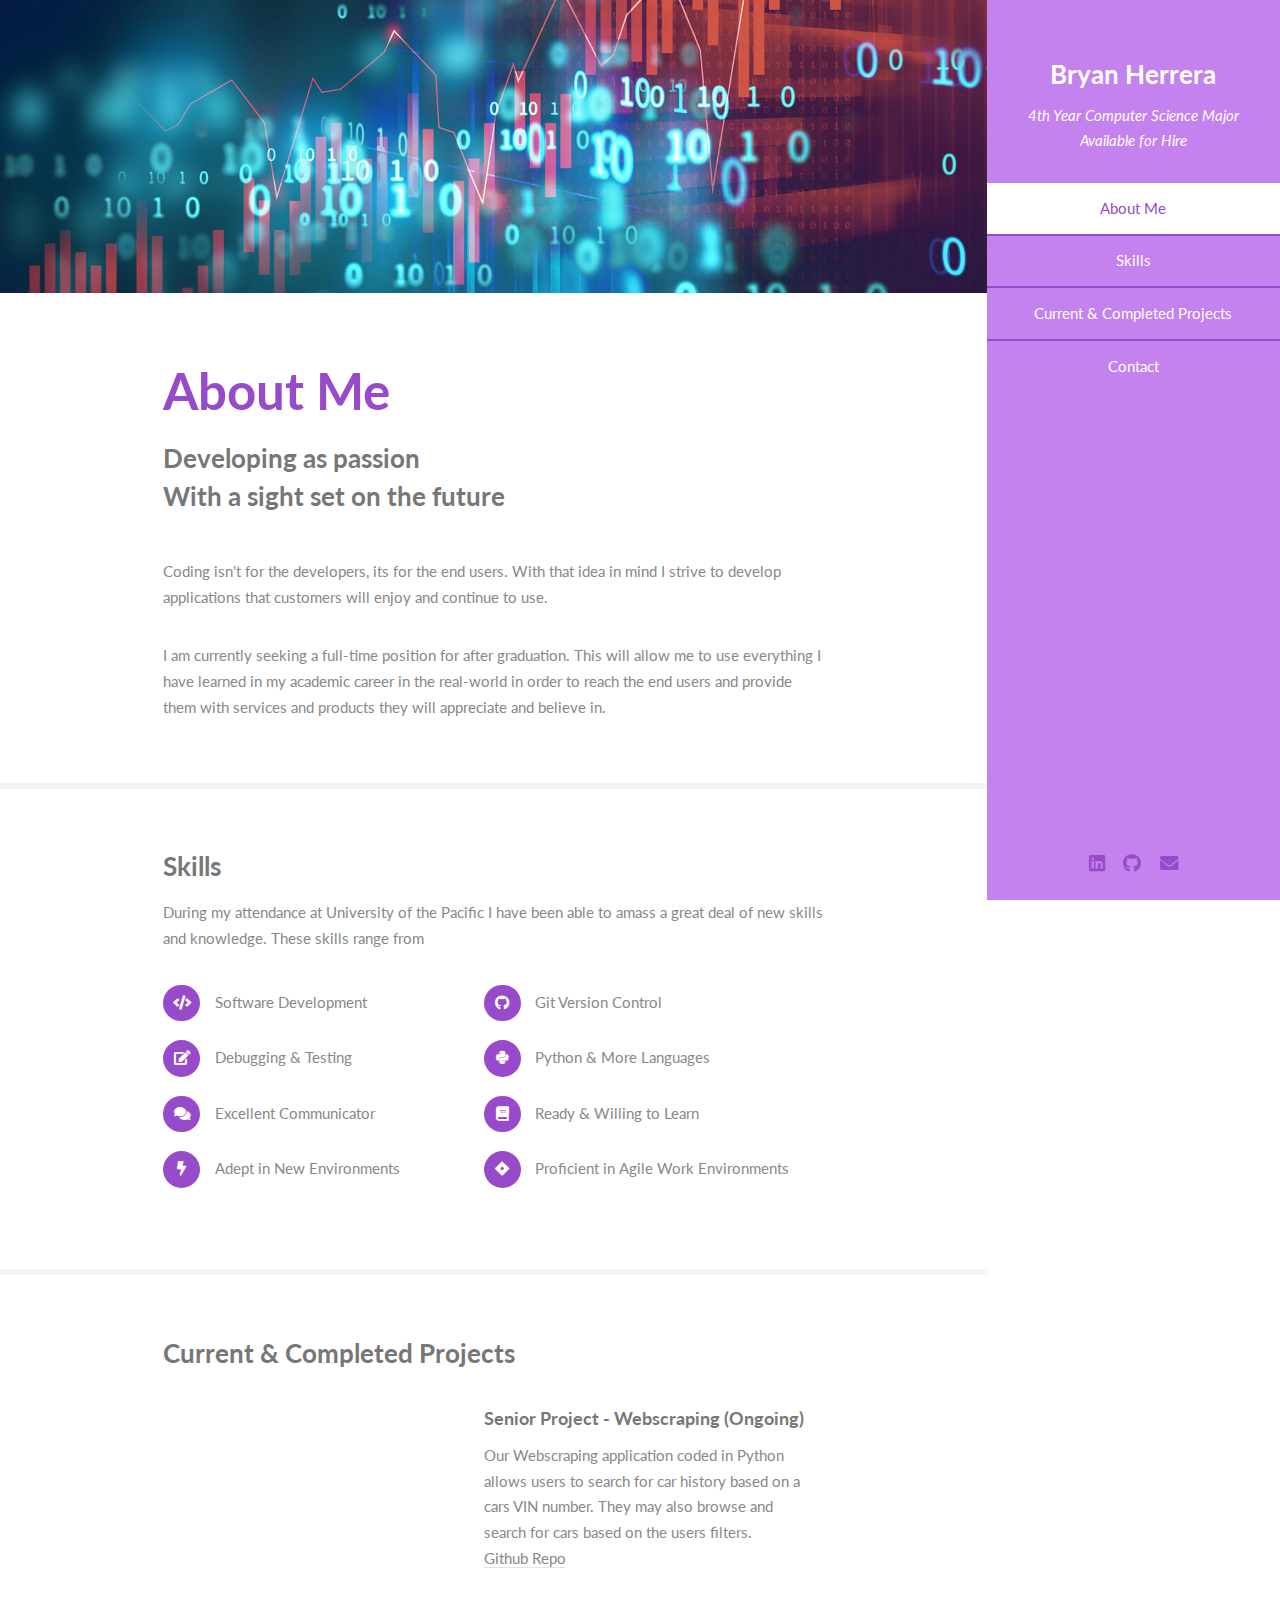
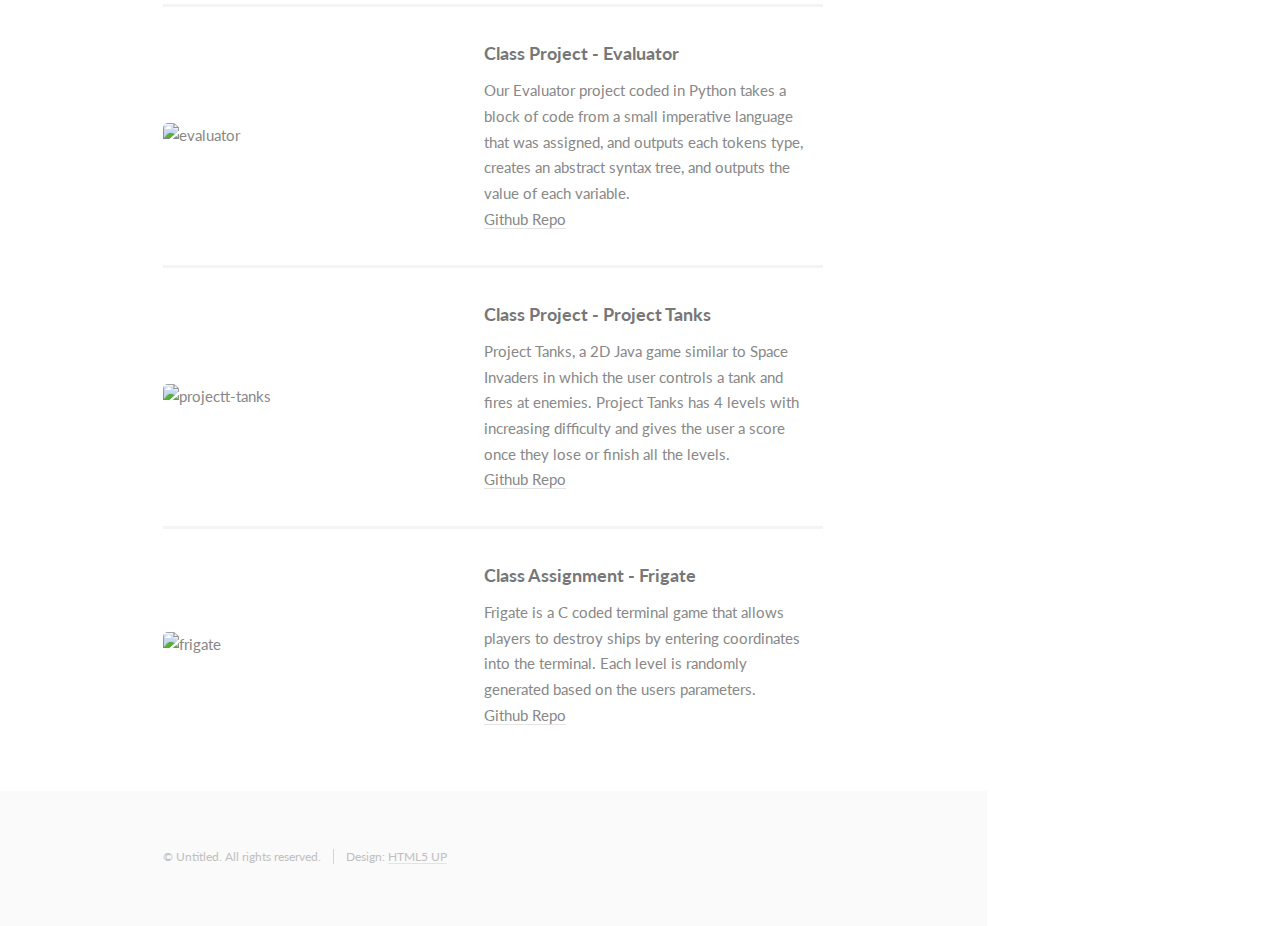
==== index.html @ 97db6fa5 "Linked contact button to gmail email" ====
<!DOCTYPE HTML>
<!--
	Read Only by HTML5 UP
	html5up.net | @ajlkn
	Free for personal and commercial use under the CCA 3.0 license (html5up.net/license)
-->
<html>
	<head>
		<title>Bryan Herrera's Website</title>
		<meta charset="utf-8" />
		<link rel="icon" href="images/icon.png" type="images/icon type">
		<meta name="viewport" content="width=device-width, initial-scale=1, user-scalable=no" />
		<link rel="stylesheet" href="assets/css/main.css" />
	</head>
	<body class="is-preload">

		<!-- Header -->
			<section id="header">
				<header>
					<span class="image avatar"><img src="images/headshot.jpg" alt="" /></span>
					<h1 id="logo"><a href="#">Bryan Herrera</a></h1>
					<p>4th Year Computer Science Major<br />
					Available for Hire</p>
				</header>
				<nav id="nav">
					<ul>
						<li><a href="#one" class="active">About Me</a></li>
						<li><a href="#two">Skills</a></li>
						<li><a href="#three">Current & Completed Projects</a></li>
						<li><a href="https://mail.google.com/mail/?view=cm&fs=1&to=baherrera19@gmail.com">Contact</a></li>
					</ul>
				</nav>
				<footer>
					<ul class="icons">
						<li><a href="https://www.linkedin.com/in/bryan-herrera-1b5118231" class="icon brands fa-linkedin"><span class="label">Twitter</span></a></li>
						<li><a href="https://github.com/BryanHerrera19" class="icon brands fa-github"><span class="label">Github</span></a></li>
						<li><a href="https://mail.google.com/mail/?view=cm&fs=1&to=baherrera19@gmail.com" class="icon solid fa-envelope"><span class="label">Email</span></a></li>
					</ul>
				</footer>
			</section>

		<!-- Wrapper -->
			<div id="wrapper">

				<!-- Main -->
					<div id="main">

						<!-- One -->
							<section id="one">
								<div class="image main" data-position="center">
									<img src="images/CSBanner.png" alt="" />
								</div>
								<div class="container">
									<header class="major">
										<h2>About Me</h2>
										<p>Developing as passion<br />
											With a sight set on the future</p>
									</header>
									<p>Coding isn't for the developers, its for the end users. With that idea in mind I strive to develop applications that customers will enjoy and continue to use.</p>
										
									<p>I am currently seeking a full-time position for after graduation. This will allow me to use everything I have learned in my academic career in the real-world
										in order to reach the end users and provide them with services and products they will appreciate and believe in.
									</p>
								</div>
							</section>

						<!-- Two -->
							<section id="two">
								<div class="container">
									<h3>Skills</h3>
									<p>During my attendance at University of the Pacific I have been able to amass a great deal of new skills and knowledge.
										These skills range from 
									</p>
									<ul class="feature-icons">
										<li class="icon solid fa-code">Software Development</li>
										<li class="icon brands fa-github">Git Version Control</li>
										<li class="icon solid fa-edit">Debugging & Testing</li>
										<li class="icon brands fa-python">Python & More Languages</li>
										<li class="icon solid fa-comments">Excellent Communicator</li>
										<li class="icon solid fa-book">Ready & Willing to Learn</li>
										<li class="icon solid fa-bolt">Adept in New Environments</li>
										<li class="icon brands fa-jira">Proficient in Agile Work Environments</li>
									</ul>
								</div>
							</section>

						<!-- Three -->
							<section id="three">
								<div class="container">
									<h3>Current & Completed Projects</h3>
									<p></p>
									<div class="features">
										<article>
											<a href="#" class="image"><img src="senior-project-spring-2023-web-scraping/images/main-screen.jpg" alt="" /></a>
											<div class="inner">
												<h4>Senior Project - Webscraping (Ongoing)</h4>
												<p>Our Webscraping application coded in Python allows users to search for car history based on a cars VIN number. They may
													also browse and search for cars based on the users filters.
												</br>
												<a href="https://github.com/BryanHerrera19/Portfolio/tree/master/senior-project-spring-2023-web-scraping">Github Repo</a></p>
											</div>
										</article>
										<article>
											<a href="#" class="image"><img src="COMP_141-Project-Evaluator-main/Images/AST and output.png" alt="evaluator" /></a>
											<div class="inner">
												<h4>Class Project - Evaluator</h4>
												<p>Our Evaluator project coded in Python takes a block of code from a small imperative language that was assigned, and outputs each tokens type,
													creates an abstract syntax tree, and outputs the value of each variable.</br>
													<a href="https://github.com/BryanHerrera19/Portfolio/tree/master/COMP_141-Project-Evaluator-main">Github Repo</a></p>
											</div>
										</article>
										<article>
											<a href="#" class="image"><img src="project-tanks/Project Tanks Applet Snippets/main-menu.PNG" alt="projectt-tanks" /></a>
											<div class="inner">
												<h4>Class Project - Project Tanks</h4>
												<p>Project Tanks, a 2D Java game similar to Space Invaders in which the user controls a tank and fires at enemies. Project Tanks has 4 levels
													with increasing difficulty and gives the user a score once they lose or finish all the levels. </br>
													<a href="https://github.com/BryanHerrera19/Portfolio/tree/master/project-tanks">Github Repo</a></p>
											</div>
										</article>
										<article>
											<a href="#" class="image"><img src="Portfolio-Frigate-main/Frigate Terminal Snippets/Final Hit.PNG" alt="frigate" /></a>
											<div class="inner">
												<h4>Class Assignment - Frigate</h4>
												<p>Frigate is a C coded terminal game that allows players to destroy ships by entering coordinates into the terminal.
													Each level is randomly generated based on the users parameters.
												</br>
													<a href="https://github.com/BryanHerrera19/Portfolio/tree/master/Portfolio-Frigate-main">Github Repo</a></p>
											</div>
										</article>
									</div>
								</div>
							</section>

						<!-- Four -->
						<!--
							<section id="four">
								<div class="container">
									<h3>Contact Me *Under Construction*</h3>
									<p>If you have any inquiries please send me a message. Thanks!</p>
									<form id="contact-me-id" class="contact-me-class" method="post" action="contact.PHP">
										<div class="row gtr-uniform">
											<div class="col-6 col-12-xsmall"><input type="text" name="name" id="name" placeholder="Name" required/></div>
											<div class="col-6 col-12-xsmall"><input type="email" name="email" id="email" placeholder="Email" required/></div>
											<div class="col-12"><input type="text" name="subject" id="subject" placeholder="Subject" required/></div>
											<div class="col-12"><textarea name="message" id="message" placeholder="Message" rows="6" required></textarea></div>
											<div class="col-12">
												<ul class="actions">
													<li><input type="submit" class="primary" value="Send Message" /></li>
													<li><input type="reset" value="Reset Form" /></li>
												</ul>
											</div>
										</div>
									</form>
								</div>
							</section>
						-->

						<!-- Five -->
						<!--
							<section id="five">
								<div class="container">
									<h3>Elements</h3>

									<section>
										<h4>Text</h4>
										<p>This is <b>bold</b> and this is <strong>strong</strong>. This is <i>italic</i> and this is <em>emphasized</em>.
										This is <sup>superscript</sup> text and this is <sub>subscript</sub> text.
										This is <u>underlined</u> and this is code: <code>for (;;) { ... }</code>. Finally, <a href="#">this is a link</a>.</p>
										<hr />
										<header>
											<h4>Heading with a Subtitle</h4>
											<p>Lorem ipsum dolor sit amet nullam id egestas urna aliquam</p>
										</header>
										<p>Nunc lacinia ante nunc ac lobortis. Interdum adipiscing gravida odio porttitor sem non mi integer non faucibus ornare mi ut ante amet placerat aliquet. Volutpat eu sed ante lacinia sapien lorem accumsan varius montes viverra nibh in adipiscing blandit tempus accumsan.</p>
										<header>
											<h5>Heading with a Subtitle</h5>
											<p>Lorem ipsum dolor sit amet nullam id egestas urna aliquam</p>
										</header>
										<p>Nunc lacinia ante nunc ac lobortis. Interdum adipiscing gravida odio porttitor sem non mi integer non faucibus ornare mi ut ante amet placerat aliquet. Volutpat eu sed ante lacinia sapien lorem accumsan varius montes viverra nibh in adipiscing blandit tempus accumsan.</p>
										<hr />
										<h2>Heading Level 2</h2>
										<h3>Heading Level 3</h3>
										<h4>Heading Level 4</h4>
										<h5>Heading Level 5</h5>
										<h6>Heading Level 6</h6>
										<hr />
										<h5>Blockquote</h5>
										<blockquote>Fringilla nisl. Donec accumsan interdum nisi, quis tincidunt felis sagittis eget tempus euismod. Vestibulum ante ipsum primis in faucibus vestibulum. Blandit adipiscing eu felis iaculis volutpat ac adipiscing accumsan faucibus. Vestibulum ante ipsum primis in faucibus lorem ipsum dolor sit amet nullam adipiscing eu felis.</blockquote>
										<h5>Preformatted</h5>
										<pre><code>i = 0;

while (!deck.isInOrder()) {
    print 'Iteration ' + i;
    deck.shuffle();
    i++;
}

print 'It took ' + i + ' iterations to sort the deck.';</code></pre>
									</section>

									<section>
										<h4>Lists</h4>
										<div class="row">
											<div class="col-6 col-12-xsmall">
												<h5>Unordered</h5>
												<ul>
													<li>Dolor pulvinar etiam magna etiam.</li>
													<li>Sagittis adipiscing lorem eleifend.</li>
													<li>Felis enim feugiat dolore viverra.</li>
												</ul>
												<h5>Alternate</h5>
												<ul class="alt">
													<li>Dolor pulvinar etiam magna etiam.</li>
													<li>Sagittis adipiscing lorem eleifend.</li>
													<li>Felis enim feugiat dolore viverra.</li>
												</ul>
											</div>
											<div class="col-6 col-12-xsmall">
												<h5>Ordered</h5>
												<ol>
													<li>Dolor pulvinar etiam magna etiam.</li>
													<li>Etiam vel felis at lorem sed viverra.</li>
													<li>Felis enim feugiat dolore viverra.</li>
													<li>Dolor pulvinar etiam magna etiam.</li>
													<li>Etiam vel felis at lorem sed viverra.</li>
													<li>Felis enim feugiat dolore viverra.</li>
												</ol>
												<h5>Icons</h5>
												<ul class="icons">
													<li><a href="#" class="icon brands fa-twitter"><span class="label">Twitter</span></a></li>
													<li><a href="#" class="icon brands fa-facebook-f"><span class="label">Facebook</span></a></li>
													<li><a href="#" class="icon brands fa-instagram"><span class="label">Instagram</span></a></li>
													<li><a href="#" class="icon brands fa-github"><span class="label">Github</span></a></li>
													<li><a href="#" class="icon brands fa-dribbble"><span class="label">Dribbble</span></a></li>
													<li><a href="#" class="icon brands fa-tumblr"><span class="label">Tumblr</span></a></li>
												</ul>
											</div>
										</div>
										<h5>Actions</h5>
										<ul class="actions">
											<li><a href="#" class="button primary">Default</a></li>
											<li><a href="#" class="button">Default</a></li>
											<li><a href="#" class="button alt">Default</a></li>
										</ul>
										<ul class="actions small">
											<li><a href="#" class="button primary small">Small</a></li>
											<li><a href="#" class="button small">Small</a></li>
											<li><a href="#" class="button alt small">Small</a></li>
										</ul>
										<div class="row">
											<div class="col-3 col-6-medium col-12-xsmall">
												<ul class="actions stacked">
													<li><a href="#" class="button primary">Default</a></li>
													<li><a href="#" class="button">Default</a></li>
													<li><a href="#" class="button alt">Default</a></li>
												</ul>
											</div>
											<div class="col-3 col-6 col-12-xsmall">
												<ul class="actions stacked">
													<li><a href="#" class="button primary small">Small</a></li>
													<li><a href="#" class="button small">Small</a></li>
													<li><a href="#" class="button alt small">Small</a></li>
												</ul>
											</div>
											<div class="col-3 col-6-medium col-12-xsmall">
												<ul class="actions stacked">
													<li><a href="#" class="button primary fit">Default</a></li>
													<li><a href="#" class="button fit">Default</a></li>
													<li><a href="#" class="button alt fit">Default</a></li>
												</ul>
											</div>
											<div class="col-3 col-6-medium col-12-xsmall">
												<ul class="actions stacked">
													<li><a href="#" class="button primary small fit">Small</a></li>
													<li><a href="#" class="button small fit">Small</a></li>
													<li><a href="#" class="button alt small fit">Small</a></li>
												</ul>
											</div>
										</div>
									</section>

									<section>
										<h4>Table</h4>
										<h5>Default</h5>
										<div class="table-wrapper">
											<table>
												<thead>
													<tr>
														<th>Name</th>
														<th>Description</th>
														<th>Price</th>
													</tr>
												</thead>
												<tbody>
													<tr>
														<td>Item One</td>
														<td>Ante turpis integer aliquet porttitor.</td>
														<td>29.99</td>
													</tr>
													<tr>
														<td>Item Two</td>
														<td>Vis ac commodo adipiscing arcu aliquet.</td>
														<td>19.99</td>
													</tr>
													<tr>
														<td>Item Three</td>
														<td> Morbi faucibus arcu accumsan lorem.</td>
														<td>29.99</td>
													</tr>
													<tr>
														<td>Item Four</td>
														<td>Vitae integer tempus condimentum.</td>
														<td>19.99</td>
													</tr>
													<tr>
														<td>Item Five</td>
														<td>Ante turpis integer aliquet porttitor.</td>
														<td>29.99</td>
													</tr>
												</tbody>
												<tfoot>
													<tr>
														<td colspan="2"></td>
														<td>100.00</td>
													</tr>
												</tfoot>
											</table>
										</div>

										<h5>Alternate</h5>
										<div class="table-wrapper">
											<table class="alt">
												<thead>
													<tr>
														<th>Name</th>
														<th>Description</th>
														<th>Price</th>
													</tr>
												</thead>
												<tbody>
													<tr>
														<td>Item One</td>
														<td>Ante turpis integer aliquet porttitor.</td>
														<td>29.99</td>
													</tr>
													<tr>
														<td>Item Two</td>
														<td>Vis ac commodo adipiscing arcu aliquet.</td>
														<td>19.99</td>
													</tr>
													<tr>
														<td>Item Three</td>
														<td> Morbi faucibus arcu accumsan lorem.</td>
														<td>29.99</td>
													</tr>
													<tr>
														<td>Item Four</td>
														<td>Vitae integer tempus condimentum.</td>
														<td>19.99</td>
													</tr>
													<tr>
														<td>Item Five</td>
														<td>Ante turpis integer aliquet porttitor.</td>
														<td>29.99</td>
													</tr>
												</tbody>
												<tfoot>
													<tr>
														<td colspan="2"></td>
														<td>100.00</td>
													</tr>
												</tfoot>
											</table>
										</div>
									</section>

									<section>
										<h4>Buttons</h4>
										<ul class="actions">
											<li><a href="#" class="button primary">Primary</a></li>
											<li><a href="#" class="button">Default</a></li>
											<li><a href="#" class="button alt">Alternate</a></li>
										</ul>
										<ul class="actions">
											<li><a href="#" class="button primary large">Large</a></li>
											<li><a href="#" class="button">Default</a></li>
											<li><a href="#" class="button alt small">Small</a></li>
										</ul>
										<ul class="actions fit">
											<li><a href="#" class="button primary fit">Fit</a></li>
											<li><a href="#" class="button fit">Fit</a></li>
											<li><a href="#" class="button alt fit">Fit</a></li>
										</ul>
										<ul class="actions fit small">
											<li><a href="#" class="button primary fit small">Fit + Small</a></li>
											<li><a href="#" class="button fit small">Fit + Small</a></li>
											<li><a href="#" class="button alt fit small">Fit + Small</a></li>
										</ul>
										<ul class="actions">
											<li><a href="#" class="button primary icon solid fa-download">Icon</a></li>
											<li><a href="#" class="button icon solid fa-download">Icon</a></li>
											<li><a href="#" class="button alt icon solid fa-check">Icon</a></li>
										</ul>
										<ul class="actions">
											<li><span class="button primary disabled">Primary</span></li>
											<li><span class="button disabled">Default</span></li>
											<li><span class="button alt disabled">Alternate</span></li>
										</ul>
									</section>

									<section>
										<h4>Form</h4>
										<form method="post" action="#">
											<div class="row gtr-uniform">
												<div class="col-6 col-12-xsmall">
													<input type="text" name="demo-name" id="demo-name" value="" placeholder="Name" />
												</div>
												<div class="col-6 col-12-xsmall">
													<input type="email" name="demo-email" id="demo-email" value="" placeholder="Email" />
												</div>
												<div class="col-12">
													<select name="demo-category" id="demo-category">
														<option value="">- Category -</option>
														<option value="1">Manufacturing</option>
														<option value="1">Shipping</option>
														<option value="1">Administration</option>
														<option value="1">Human Resources</option>
													</select>
												</div>
												<div class="col-4 col-12-medium">
													<input type="radio" id="demo-priority-low" name="demo-priority" checked>
													<label for="demo-priority-low">Low Priority</label>
												</div>
												<div class="col-4 col-12-medium">
													<input type="radio" id="demo-priority-normal" name="demo-priority">
													<label for="demo-priority-normal">Normal Priority</label>
												</div>
												<div class="col-4 col-12-medium">
													<input type="radio" id="demo-priority-high" name="demo-priority">
													<label for="demo-priority-high">High Priority</label>
												</div>
												<div class="col-6 col-12-medium">
													<input type="checkbox" id="demo-copy" name="demo-copy">
													<label for="demo-copy">Email me a copy of this message</label>
												</div>
												<div class="col-6 col-12-medium">
													<input type="checkbox" id="demo-human" name="demo-human" checked>
													<label for="demo-human">I am a human and not a robot</label>
												</div>
												<div class="col-12">
													<textarea name="demo-message" id="demo-message" placeholder="Enter your message" rows="6"></textarea>
												</div>
												<div class="col-12">
													<ul class="actions">
														<li><input type="submit" value="Send Message" /></li>
														<li><input type="reset" value="Reset" class="alt" /></li>
													</ul>
												</div>
											</div>
										</form>
									</section>

									<section>
										<h4>Image</h4>
										<h5>Fit</h5>
										<span class="image fit"><img src="images/banner.jpg" alt="" /></span>
										<div class="box alt">
											<div class="row gtr-50 gtr-uniform">
												<div class="col-4"><span class="image fit"><img src="images/pic01.jpg" alt="" /></span></div>
												<div class="col-4"><span class="image fit"><img src="images/pic02.jpg" alt="" /></span></div>
												<div class="col-4"><span class="image fit"><img src="images/pic03.jpg" alt="" /></span></div>
												<div class="col-4"><span class="image fit"><img src="images/pic02.jpg" alt="" /></span></div>
												<div class="col-4"><span class="image fit"><img src="images/pic03.jpg" alt="" /></span></div>
												<div class="col-4"><span class="image fit"><img src="images/pic01.jpg" alt="" /></span></div>
												<div class="col-4"><span class="image fit"><img src="images/pic03.jpg" alt="" /></span></div>
												<div class="col-4"><span class="image fit"><img src="images/pic01.jpg" alt="" /></span></div>
												<div class="col-4"><span class="image fit"><img src="images/pic02.jpg" alt="" /></span></div>
											</div>
										</div>
										<h5>Left &amp; Right</h5>
										<p><span class="image left"><img src="images/avatar.jpg" alt="" /></span>Fringilla nisl. Donec accumsan interdum nisi, quis tincidunt felis sagittis eget. tempus euismod. Vestibulum ante ipsum primis in faucibus vestibulum. Blandit adipiscing eu felis iaculis volutpat ac adipiscing accumsan eu faucibus. Integer ac pellentesque praesent tincidunt felis sagittis eget. tempus euismod. Vestibulum ante ipsum primis in faucibus vestibulum. Blandit adipiscing eu felis iaculis volutpat ac adipiscing accumsan eu faucibus. Integer ac pellentesque praesent. Donec accumsan interdum nisi, quis tincidunt felis sagittis eget. tempus euismod. Vestibulum ante ipsum primis in faucibus vestibulum. Blandit adipiscing eu felis iaculis volutpat ac adipiscing accumsan eu faucibus. Integer ac pellentesque praesent tincidunt felis sagittis eget. tempus euismod. Vestibulum ante ipsum primis in faucibus vestibulum. Blandit adipiscing eu felis iaculis volutpat ac adipiscing accumsan eu faucibus. Integer ac pellentesque praesent.</p>
										<p><span class="image right"><img src="images/avatar.jpg" alt="" /></span>Fringilla nisl. Donec accumsan interdum nisi, quis tincidunt felis sagittis eget. tempus euismod. Vestibulum ante ipsum primis in faucibus vestibulum. Blandit adipiscing eu felis iaculis volutpat ac adipiscing accumsan eu faucibus. Integer ac pellentesque praesent tincidunt felis sagittis eget. tempus euismod. Vestibulum ante ipsum primis in faucibus vestibulum. Blandit adipiscing eu felis iaculis volutpat ac adipiscing accumsan eu faucibus. Integer ac pellentesque praesent. Donec accumsan interdum nisi, quis tincidunt felis sagittis eget. tempus euismod. Vestibulum ante ipsum primis in faucibus vestibulum. Blandit adipiscing eu felis iaculis volutpat ac adipiscing accumsan eu faucibus. Integer ac pellentesque praesent tincidunt felis sagittis eget. tempus euismod. Vestibulum ante ipsum primis in faucibus vestibulum. Blandit adipiscing eu felis iaculis volutpat ac adipiscing accumsan eu faucibus. Integer ac pellentesque praesent.</p>
									</section>

								</div>
							</section>
						-->

					</div>

				<!-- Footer -->
					<section id="footer">
						<div class="container">
							<ul class="copyright">
								<li>&copy; Untitled. All rights reserved.</li><li>Design: <a href="http://html5up.net">HTML5 UP</a></li>
							</ul>
						</div>
					</section>

			</div>

		<!-- Scripts -->
			<script src="assets/js/jquery.min.js"></script>
			<script src="assets/js/jquery.scrollex.min.js"></script>
			<script src="assets/js/jquery.scrolly.min.js"></script>
			<script src="assets/js/browser.min.js"></script>
			<script src="assets/js/breakpoints.min.js"></script>
			<script src="assets/js/util.js"></script>
			<script src="assets/js/main.js"></script>

	</body>
</html>
---- assets/css/main.css ----
@import url("fontawesome-all.min.css");
@import url("https://fonts.googleapis.com/css?family=Lato:400,400italic,700,700italic|Source+Code+Pro:400");

/*
	Read Only by HTML5 UP
	html5up.net | @ajlkn
	Free for personal and commercial use under the CCA 3.0 license (html5up.net/license)
*/

html, body, div, span, applet, object,
iframe, h1, h2, h3, h4, h5, h6, p, blockquote,
pre, a, abbr, acronym, address, big, cite,
code, del, dfn, em, img, ins, kbd, q, s, samp,
small, strike, strong, sub, sup, tt, var, b,
u, i, center, dl, dt, dd, ol, ul, li, fieldset,
form, label, legend, table, caption, tbody,
tfoot, thead, tr, th, td, article, aside,
canvas, details, embed, figure, figcaption,
footer, header, hgroup, menu, nav, output, ruby,
section, summary, time, mark, audio, video {
	margin: 0;
	padding: 0;
	border: 0;
	font-size: 100%;
	font: inherit;
	vertical-align: baseline;}

article, aside, details, figcaption, figure,
footer, header, hgroup, menu, nav, section {
	display: block;}

body {
	line-height: 1;
}

ol, ul {
	list-style: none;
}

blockquote, q {
	quotes: none;
}

	blockquote:before, blockquote:after, q:before, q:after {
		content: '';
		content: none;
	}

table {
	border-collapse: collapse;
	border-spacing: 0;
}

body {
	-webkit-text-size-adjust: none;
}

mark {
	background-color: transparent;
	color: inherit;
}

input::-moz-focus-inner {
	border: 0;
	padding: 0;
}

input, select, textarea {
	-moz-appearance: none;
	-webkit-appearance: none;
	-ms-appearance: none;
	appearance: none;
}

/* Basic */

	html {
		box-sizing: border-box;
	}

	*, *:before, *:after {
		box-sizing: inherit;
	}

	body {
		background: #fff;
	}

		body.is-preload *, body.is-preload *:before, body.is-preload *:after {
			-moz-animation: none !important;
			-webkit-animation: none !important;
			-ms-animation: none !important;
			animation: none !important;
			-moz-transition: none !important;
			-webkit-transition: none !important;
			-ms-transition: none !important;
			transition: none !important;
		}

	body, input, select, textarea {
		color: #888;
		font-family: "Lato", sans-serif;
		font-size: 16pt;
		font-weight: 400;
		line-height: 1.75em;
	}

	a {
		-moz-transition: color 0.2s ease-in-out, border-color 0.2s ease-in-out;
		-webkit-transition: color 0.2s ease-in-out, border-color 0.2s ease-in-out;
		-ms-transition: color 0.2s ease-in-out, border-color 0.2s ease-in-out;
		transition: color 0.2s ease-in-out, border-color 0.2s ease-in-out;
		border-bottom: solid 1px #e4e4e4;
		color: inherit;
		text-decoration: none;
	}

		a:hover {
			border-bottom-color: transparent;
			color: #974aca !important;
		}

	strong, b {
		color: #777;
		font-weight: 700;
	}

	em, i {
		font-style: italic;
	}

	p {
		margin: 0 0 2.25em 0;
	}

	h1, h2, h3, h4, h5, h6 {
		color: #777;
		font-weight: 700;
		line-height: 1em;
		margin: 0 0 0.5625em 0;
	}

		h1 a, h2 a, h3 a, h4 a, h5 a, h6 a {
			border: 0;
			color: inherit;
			text-decoration: none;
		}

	h2 {
		font-size: 2em;
		line-height: 1.5em;
	}

	h3 {
		font-size: 1.75em;
		line-height: 1.5em;
	}

	h4 {
		font-size: 1.25em;
		line-height: 1.5em;
	}

	h5 {
		font-size: 0.9em;
		line-height: 1.5em;
	}

	h6 {
		font-size: 0.7em;
		line-height: 1.5em;
	}

	sub {
		font-size: 0.8em;
		position: relative;
		top: 0.5em;
	}

	sup {
		font-size: 0.8em;
		position: relative;
		top: -0.5em;
	}

	hr {
		border: 0;
		border-bottom: solid 2px #f4f4f4;
		margin: 2.25em 0;
	}

		hr.major {
			margin: 3.375em 0;
		}

	blockquote {
		border-left: solid 8px #e4e4e4;
		font-style: italic;
		margin: 0 0 2.25em 0;
		padding: 0.5em 0 0.5em 2em;
	}

	code {
		background: #555;
		border-radius: 5px;
		color: #fff;
		font-family: "Source Code Pro", monospace;
		font-size: 0.9em;
		margin: 0 0.25em;
		padding: 0.25em 0.65em;
	}

	pre {
		font-family: "Source Code Pro", monospace;
		font-size: 0.9em;
		margin: 0 0 2.25em 0;
	}

		pre code {
			-webkit-overflow-scrolling: touch;
			display: block;
			line-height: 1.5em;
			overflow-x: auto;
			padding: 1em 1.5em;
		}

	.align-left {
		text-align: left;
	}

	.align-center {
		text-align: center;
	}

	.align-right {
		text-align: right;
	}

/* Row */

	.row {
		display: flex;
		flex-wrap: wrap;
		box-sizing: border-box;
		align-items: stretch;
	}

		.row > * {
			box-sizing: border-box;
		}

		.row.gtr-uniform > * > :last-child {
			margin-bottom: 0;
		}

		.row.aln-left {
			justify-content: flex-start;
		}

		.row.aln-center {
			justify-content: center;
		}

		.row.aln-right {
			justify-content: flex-end;
		}

		.row.aln-top {
			align-items: flex-start;
		}

		.row.aln-middle {
			align-items: center;
		}

		.row.aln-bottom {
			align-items: flex-end;
		}

		.row > .imp {
			order: -1;
		}

		.row > .col-1 {
			width: 8.33333%;
		}

		.row > .off-1 {
			margin-left: 8.33333%;
		}

		.row > .col-2 {
			width: 16.66667%;
		}

		.row > .off-2 {
			margin-left: 16.66667%;
		}

		.row > .col-3 {
			width: 25%;
		}

		.row > .off-3 {
			margin-left: 25%;
		}

		.row > .col-4 {
			width: 33.33333%;
		}

		.row > .off-4 {
			margin-left: 33.33333%;
		}

		.row > .col-5 {
			width: 41.66667%;
		}

		.row > .off-5 {
			margin-left: 41.66667%;
		}

		.row > .col-6 {
			width: 50%;
		}

		.row > .off-6 {
			margin-left: 50%;
		}

		.row > .col-7 {
			width: 58.33333%;
		}

		.row > .off-7 {
			margin-left: 58.33333%;
		}

		.row > .col-8 {
			width: 66.66667%;
		}

		.row > .off-8 {
			margin-left: 66.66667%;
		}

		.row > .col-9 {
			width: 75%;
		}

		.row > .off-9 {
			margin-left: 75%;
		}

		.row > .col-10 {
			width: 83.33333%;
		}

		.row > .off-10 {
			margin-left: 83.33333%;
		}

		.row > .col-11 {
			width: 91.66667%;
		}

		.row > .off-11 {
			margin-left: 91.66667%;
		}

		.row > .col-12 {
			width: 100%;
		}

		.row > .off-12 {
			margin-left: 100%;
		}

		.row.gtr-0 {
			margin-top: 0;
			margin-left: 0em;
		}

			.row.gtr-0 > * {
				padding: 0 0 0 0em;
			}

			.row.gtr-0.gtr-uniform {
				margin-top: 0em;
			}

				.row.gtr-0.gtr-uniform > * {
					padding-top: 0em;
				}

		.row.gtr-25 {
			margin-top: 0;
			margin-left: -0.5em;
		}

			.row.gtr-25 > * {
				padding: 0 0 0 0.5em;
			}

			.row.gtr-25.gtr-uniform {
				margin-top: -0.5em;
			}

				.row.gtr-25.gtr-uniform > * {
					padding-top: 0.5em;
				}

		.row.gtr-50 {
			margin-top: 0;
			margin-left: -1em;
		}

			.row.gtr-50 > * {
				padding: 0 0 0 1em;
			}

			.row.gtr-50.gtr-uniform {
				margin-top: -1em;
			}

				.row.gtr-50.gtr-uniform > * {
					padding-top: 1em;
				}

		.row {
			margin-top: 0;
			margin-left: -2em;
		}

			.row > * {
				padding: 0 0 0 2em;
			}

			.row.gtr-uniform {
				margin-top: -2em;
			}

				.row.gtr-uniform > * {
					padding-top: 2em;
				}

		.row.gtr-150 {
			margin-top: 0;
			margin-left: -3em;
		}

			.row.gtr-150 > * {
				padding: 0 0 0 3em;
			}

			.row.gtr-150.gtr-uniform {
				margin-top: -3em;
			}

				.row.gtr-150.gtr-uniform > * {
					padding-top: 3em;
				}

		.row.gtr-200 {
			margin-top: 0;
			margin-left: -4em;
		}

			.row.gtr-200 > * {
				padding: 0 0 0 4em;
			}

			.row.gtr-200.gtr-uniform {
				margin-top: -4em;
			}

				.row.gtr-200.gtr-uniform > * {
					padding-top: 4em;
				}

		@media screen and (max-width: 1680px) {

			.row {
				display: flex;
				flex-wrap: wrap;
				box-sizing: border-box;
				align-items: stretch;
			}

				.row > * {
					box-sizing: border-box;
				}

				.row.gtr-uniform > * > :last-child {
					margin-bottom: 0;
				}

				.row.aln-left {
					justify-content: flex-start;
				}

				.row.aln-center {
					justify-content: center;
				}

				.row.aln-right {
					justify-content: flex-end;
				}

				.row.aln-top {
					align-items: flex-start;
				}

				.row.aln-middle {
					align-items: center;
				}

				.row.aln-bottom {
					align-items: flex-end;
				}

				.row > .imp-xlarge {
					order: -1;
				}

				.row > .col-1-xlarge {
					width: 8.33333%;
				}

				.row > .off-1-xlarge {
					margin-left: 8.33333%;
				}

				.row > .col-2-xlarge {
					width: 16.66667%;
				}

				.row > .off-2-xlarge {
					margin-left: 16.66667%;
				}

				.row > .col-3-xlarge {
					width: 25%;
				}

				.row > .off-3-xlarge {
					margin-left: 25%;
				}

				.row > .col-4-xlarge {
					width: 33.33333%;
				}

				.row > .off-4-xlarge {
					margin-left: 33.33333%;
				}

				.row > .col-5-xlarge {
					width: 41.66667%;
				}

				.row > .off-5-xlarge {
					margin-left: 41.66667%;
				}

				.row > .col-6-xlarge {
					width: 50%;
				}

				.row > .off-6-xlarge {
					margin-left: 50%;
				}

				.row > .col-7-xlarge {
					width: 58.33333%;
				}

				.row > .off-7-xlarge {
					margin-left: 58.33333%;
				}

				.row > .col-8-xlarge {
					width: 66.66667%;
				}

				.row > .off-8-xlarge {
					margin-left: 66.66667%;
				}

				.row > .col-9-xlarge {
					width: 75%;
				}

				.row > .off-9-xlarge {
					margin-left: 75%;
				}

				.row > .col-10-xlarge {
					width: 83.33333%;
				}

				.row > .off-10-xlarge {
					margin-left: 83.33333%;
				}

				.row > .col-11-xlarge {
					width: 91.66667%;
				}

				.row > .off-11-xlarge {
					margin-left: 91.66667%;
				}

				.row > .col-12-xlarge {
					width: 100%;
				}

				.row > .off-12-xlarge {
					margin-left: 100%;
				}

				.row.gtr-0 {
					margin-top: 0;
					margin-left: 0em;
				}

					.row.gtr-0 > * {
						padding: 0 0 0 0em;
					}

					.row.gtr-0.gtr-uniform {
						margin-top: 0em;
					}

						.row.gtr-0.gtr-uniform > * {
							padding-top: 0em;
						}

				.row.gtr-25 {
					margin-top: 0;
					margin-left: -0.5em;
				}

					.row.gtr-25 > * {
						padding: 0 0 0 0.5em;
					}

					.row.gtr-25.gtr-uniform {
						margin-top: -0.5em;
					}

						.row.gtr-25.gtr-uniform > * {
							padding-top: 0.5em;
						}

				.row.gtr-50 {
					margin-top: 0;
					margin-left: -1em;
				}

					.row.gtr-50 > * {
						padding: 0 0 0 1em;
					}

					.row.gtr-50.gtr-uniform {
						margin-top: -1em;
					}

						.row.gtr-50.gtr-uniform > * {
							padding-top: 1em;
						}

				.row {
					margin-top: 0;
					margin-left: -2em;
				}

					.row > * {
						padding: 0 0 0 2em;
					}

					.row.gtr-uniform {
						margin-top: -2em;
					}

						.row.gtr-uniform > * {
							padding-top: 2em;
						}

				.row.gtr-150 {
					margin-top: 0;
					margin-left: -3em;
				}

					.row.gtr-150 > * {
						padding: 0 0 0 3em;
					}

					.row.gtr-150.gtr-uniform {
						margin-top: -3em;
					}

						.row.gtr-150.gtr-uniform > * {
							padding-top: 3em;
						}

				.row.gtr-200 {
					margin-top: 0;
					margin-left: -4em;
				}

					.row.gtr-200 > * {
						padding: 0 0 0 4em;
					}

					.row.gtr-200.gtr-uniform {
						margin-top: -4em;
					}

						.row.gtr-200.gtr-uniform > * {
							padding-top: 4em;
						}

		}

		@media screen and (max-width: 1280px) {

			.row {
				display: flex;
				flex-wrap: wrap;
				box-sizing: border-box;
				align-items: stretch;
			}

				.row > * {
					box-sizing: border-box;
				}

				.row.gtr-uniform > * > :last-child {
					margin-bottom: 0;
				}

				.row.aln-left {
					justify-content: flex-start;
				}

				.row.aln-center {
					justify-content: center;
				}

				.row.aln-right {
					justify-content: flex-end;
				}

				.row.aln-top {
					align-items: flex-start;
				}

				.row.aln-middle {
					align-items: center;
				}

				.row.aln-bottom {
					align-items: flex-end;
				}

				.row > .imp-large {
					order: -1;
				}

				.row > .col-1-large {
					width: 8.33333%;
				}

				.row > .off-1-large {
					margin-left: 8.33333%;
				}

				.row > .col-2-large {
					width: 16.66667%;
				}

				.row > .off-2-large {
					margin-left: 16.66667%;
				}

				.row > .col-3-large {
					width: 25%;
				}

				.row > .off-3-large {
					margin-left: 25%;
				}

				.row > .col-4-large {
					width: 33.33333%;
				}

				.row > .off-4-large {
					margin-left: 33.33333%;
				}

				.row > .col-5-large {
					width: 41.66667%;
				}

				.row > .off-5-large {
					margin-left: 41.66667%;
				}

				.row > .col-6-large {
					width: 50%;
				}

				.row > .off-6-large {
					margin-left: 50%;
				}

				.row > .col-7-large {
					width: 58.33333%;
				}

				.row > .off-7-large {
					margin-left: 58.33333%;
				}

				.row > .col-8-large {
					width: 66.66667%;
				}

				.row > .off-8-large {
					margin-left: 66.66667%;
				}

				.row > .col-9-large {
					width: 75%;
				}

				.row > .off-9-large {
					margin-left: 75%;
				}

				.row > .col-10-large {
					width: 83.33333%;
				}

				.row > .off-10-large {
					margin-left: 83.33333%;
				}

				.row > .col-11-large {
					width: 91.66667%;
				}

				.row > .off-11-large {
					margin-left: 91.66667%;
				}

				.row > .col-12-large {
					width: 100%;
				}

				.row > .off-12-large {
					margin-left: 100%;
				}

				.row.gtr-0 {
					margin-top: 0;
					margin-left: 0em;
				}

					.row.gtr-0 > * {
						padding: 0 0 0 0em;
					}

					.row.gtr-0.gtr-uniform {
						margin-top: 0em;
					}

						.row.gtr-0.gtr-uniform > * {
							padding-top: 0em;
						}

				.row.gtr-25 {
					margin-top: 0;
					margin-left: -0.375em;
				}

					.row.gtr-25 > * {
						padding: 0 0 0 0.375em;
					}

					.row.gtr-25.gtr-uniform {
						margin-top: -0.375em;
					}

						.row.gtr-25.gtr-uniform > * {
							padding-top: 0.375em;
						}

				.row.gtr-50 {
					margin-top: 0;
					margin-left: -0.75em;
				}

					.row.gtr-50 > * {
						padding: 0 0 0 0.75em;
					}

					.row.gtr-50.gtr-uniform {
						margin-top: -0.75em;
					}

						.row.gtr-50.gtr-uniform > * {
							padding-top: 0.75em;
						}

				.row {
					margin-top: 0;
					margin-left: -1.5em;
				}

					.row > * {
						padding: 0 0 0 1.5em;
					}

					.row.gtr-uniform {
						margin-top: -1.5em;
					}

						.row.gtr-uniform > * {
							padding-top: 1.5em;
						}

				.row.gtr-150 {
					margin-top: 0;
					margin-left: -2.25em;
				}

					.row.gtr-150 > * {
						padding: 0 0 0 2.25em;
					}

					.row.gtr-150.gtr-uniform {
						margin-top: -2.25em;
					}

						.row.gtr-150.gtr-uniform > * {
							padding-top: 2.25em;
						}

				.row.gtr-200 {
					margin-top: 0;
					margin-left: -3em;
				}

					.row.gtr-200 > * {
						padding: 0 0 0 3em;
					}

					.row.gtr-200.gtr-uniform {
						margin-top: -3em;
					}

						.row.gtr-200.gtr-uniform > * {
							padding-top: 3em;
						}

		}

		@media screen and (max-width: 1024px) {

			.row {
				display: flex;
				flex-wrap: wrap;
				box-sizing: border-box;
				align-items: stretch;
			}

				.row > * {
					box-sizing: border-box;
				}

				.row.gtr-uniform > * > :last-child {
					margin-bottom: 0;
				}

				.row.aln-left {
					justify-content: flex-start;
				}

				.row.aln-center {
					justify-content: center;
				}

				.row.aln-right {
					justify-content: flex-end;
				}

				.row.aln-top {
					align-items: flex-start;
				}

				.row.aln-middle {
					align-items: center;
				}

				.row.aln-bottom {
					align-items: flex-end;
				}

				.row > .imp-medium {
					order: -1;
				}

				.row > .col-1-medium {
					width: 8.33333%;
				}

				.row > .off-1-medium {
					margin-left: 8.33333%;
				}

				.row > .col-2-medium {
					width: 16.66667%;
				}

				.row > .off-2-medium {
					margin-left: 16.66667%;
				}

				.row > .col-3-medium {
					width: 25%;
				}

				.row > .off-3-medium {
					margin-left: 25%;
				}

				.row > .col-4-medium {
					width: 33.33333%;
				}

				.row > .off-4-medium {
					margin-left: 33.33333%;
				}

				.row > .col-5-medium {
					width: 41.66667%;
				}

				.row > .off-5-medium {
					margin-left: 41.66667%;
				}

				.row > .col-6-medium {
					width: 50%;
				}

				.row > .off-6-medium {
					margin-left: 50%;
				}

				.row > .col-7-medium {
					width: 58.33333%;
				}

				.row > .off-7-medium {
					margin-left: 58.33333%;
				}

				.row > .col-8-medium {
					width: 66.66667%;
				}

				.row > .off-8-medium {
					margin-left: 66.66667%;
				}

				.row > .col-9-medium {
					width: 75%;
				}

				.row > .off-9-medium {
					margin-left: 75%;
				}

				.row > .col-10-medium {
					width: 83.33333%;
				}

				.row > .off-10-medium {
					margin-left: 83.33333%;
				}

				.row > .col-11-medium {
					width: 91.66667%;
				}

				.row > .off-11-medium {
					margin-left: 91.66667%;
				}

				.row > .col-12-medium {
					width: 100%;
				}

				.row > .off-12-medium {
					margin-left: 100%;
				}

				.row.gtr-0 {
					margin-top: 0;
					margin-left: 0em;
				}

					.row.gtr-0 > * {
						padding: 0 0 0 0em;
					}

					.row.gtr-0.gtr-uniform {
						margin-top: 0em;
					}

						.row.gtr-0.gtr-uniform > * {
							padding-top: 0em;
						}

				.row.gtr-25 {
					margin-top: 0;
					margin-left: -0.375em;
				}

					.row.gtr-25 > * {
						padding: 0 0 0 0.375em;
					}

					.row.gtr-25.gtr-uniform {
						margin-top: -0.375em;
					}

						.row.gtr-25.gtr-uniform > * {
							padding-top: 0.375em;
						}

				.row.gtr-50 {
					margin-top: 0;
					margin-left: -0.75em;
				}

					.row.gtr-50 > * {
						padding: 0 0 0 0.75em;
					}

					.row.gtr-50.gtr-uniform {
						margin-top: -0.75em;
					}

						.row.gtr-50.gtr-uniform > * {
							padding-top: 0.75em;
						}

				.row {
					margin-top: 0;
					margin-left: -1.5em;
				}

					.row > * {
						padding: 0 0 0 1.5em;
					}

					.row.gtr-uniform {
						margin-top: -1.5em;
					}

						.row.gtr-uniform > * {
							padding-top: 1.5em;
						}

				.row.gtr-150 {
					margin-top: 0;
					margin-left: -2.25em;
				}

					.row.gtr-150 > * {
						padding: 0 0 0 2.25em;
					}

					.row.gtr-150.gtr-uniform {
						margin-top: -2.25em;
					}

						.row.gtr-150.gtr-uniform > * {
							padding-top: 2.25em;
						}

				.row.gtr-200 {
					margin-top: 0;
					margin-left: -3em;
				}

					.row.gtr-200 > * {
						padding: 0 0 0 3em;
					}

					.row.gtr-200.gtr-uniform {
						margin-top: -3em;
					}

						.row.gtr-200.gtr-uniform > * {
							padding-top: 3em;
						}

		}

		@media screen and (max-width: 736px) {

			.row {
				display: flex;
				flex-wrap: wrap;
				box-sizing: border-box;
				align-items: stretch;
			}

				.row > * {
					box-sizing: border-box;
				}

				.row.gtr-uniform > * > :last-child {
					margin-bottom: 0;
				}

				.row.aln-left {
					justify-content: flex-start;
				}

				.row.aln-center {
					justify-content: center;
				}

				.row.aln-right {
					justify-content: flex-end;
				}

				.row.aln-top {
					align-items: flex-start;
				}

				.row.aln-middle {
					align-items: center;
				}

				.row.aln-bottom {
					align-items: flex-end;
				}

				.row > .imp-small {
					order: -1;
				}

				.row > .col-1-small {
					width: 8.33333%;
				}

				.row > .off-1-small {
					margin-left: 8.33333%;
				}

				.row > .col-2-small {
					width: 16.66667%;
				}

				.row > .off-2-small {
					margin-left: 16.66667%;
				}

				.row > .col-3-small {
					width: 25%;
				}

				.row > .off-3-small {
					margin-left: 25%;
				}

				.row > .col-4-small {
					width: 33.33333%;
				}

				.row > .off-4-small {
					margin-left: 33.33333%;
				}

				.row > .col-5-small {
					width: 41.66667%;
				}

				.row > .off-5-small {
					margin-left: 41.66667%;
				}

				.row > .col-6-small {
					width: 50%;
				}

				.row > .off-6-small {
					margin-left: 50%;
				}

				.row > .col-7-small {
					width: 58.33333%;
				}

				.row > .off-7-small {
					margin-left: 58.33333%;
				}

				.row > .col-8-small {
					width: 66.66667%;
				}

				.row > .off-8-small {
					margin-left: 66.66667%;
				}

				.row > .col-9-small {
					width: 75%;
				}

				.row > .off-9-small {
					margin-left: 75%;
				}

				.row > .col-10-small {
					width: 83.33333%;
				}

				.row > .off-10-small {
					margin-left: 83.33333%;
				}

				.row > .col-11-small {
					width: 91.66667%;
				}

				.row > .off-11-small {
					margin-left: 91.66667%;
				}

				.row > .col-12-small {
					width: 100%;
				}

				.row > .off-12-small {
					margin-left: 100%;
				}

				.row.gtr-0 {
					margin-top: 0;
					margin-left: 0em;
				}

					.row.gtr-0 > * {
						padding: 0 0 0 0em;
					}

					.row.gtr-0.gtr-uniform {
						margin-top: 0em;
					}

						.row.gtr-0.gtr-uniform > * {
							padding-top: 0em;
						}

				.row.gtr-25 {
					margin-top: 0;
					margin-left: -0.3125em;
				}

					.row.gtr-25 > * {
						padding: 0 0 0 0.3125em;
					}

					.row.gtr-25.gtr-uniform {
						margin-top: -0.3125em;
					}

						.row.gtr-25.gtr-uniform > * {
							padding-top: 0.3125em;
						}

				.row.gtr-50 {
					margin-top: 0;
					margin-left: -0.625em;
				}

					.row.gtr-50 > * {
						padding: 0 0 0 0.625em;
					}

					.row.gtr-50.gtr-uniform {
						margin-top: -0.625em;
					}

						.row.gtr-50.gtr-uniform > * {
							padding-top: 0.625em;
						}

				.row {
					margin-top: 0;
					margin-left: -1.25em;
				}

					.row > * {
						padding: 0 0 0 1.25em;
					}

					.row.gtr-uniform {
						margin-top: -1.25em;
					}

						.row.gtr-uniform > * {
							padding-top: 1.25em;
						}

				.row.gtr-150 {
					margin-top: 0;
					margin-left: -1.875em;
				}

					.row.gtr-150 > * {
						padding: 0 0 0 1.875em;
					}

					.row.gtr-150.gtr-uniform {
						margin-top: -1.875em;
					}

						.row.gtr-150.gtr-uniform > * {
							padding-top: 1.875em;
						}

				.row.gtr-200 {
					margin-top: 0;
					margin-left: -2.5em;
				}

					.row.gtr-200 > * {
						padding: 0 0 0 2.5em;
					}

					.row.gtr-200.gtr-uniform {
						margin-top: -2.5em;
					}

						.row.gtr-200.gtr-uniform > * {
							padding-top: 2.5em;
						}

		}

		@media screen and (max-width: 480px) {

			.row {
				display: flex;
				flex-wrap: wrap;
				box-sizing: border-box;
				align-items: stretch;
			}

				.row > * {
					box-sizing: border-box;
				}

				.row.gtr-uniform > * > :last-child {
					margin-bottom: 0;
				}

				.row.aln-left {
					justify-content: flex-start;
				}

				.row.aln-center {
					justify-content: center;
				}

				.row.aln-right {
					justify-content: flex-end;
				}

				.row.aln-top {
					align-items: flex-start;
				}

				.row.aln-middle {
					align-items: center;
				}

				.row.aln-bottom {
					align-items: flex-end;
				}

				.row > .imp-xsmall {
					order: -1;
				}

				.row > .col-1-xsmall {
					width: 8.33333%;
				}

				.row > .off-1-xsmall {
					margin-left: 8.33333%;
				}

				.row > .col-2-xsmall {
					width: 16.66667%;
				}

				.row > .off-2-xsmall {
					margin-left: 16.66667%;
				}

				.row > .col-3-xsmall {
					width: 25%;
				}

				.row > .off-3-xsmall {
					margin-left: 25%;
				}

				.row > .col-4-xsmall {
					width: 33.33333%;
				}

				.row > .off-4-xsmall {
					margin-left: 33.33333%;
				}

				.row > .col-5-xsmall {
					width: 41.66667%;
				}

				.row > .off-5-xsmall {
					margin-left: 41.66667%;
				}

				.row > .col-6-xsmall {
					width: 50%;
				}

				.row > .off-6-xsmall {
					margin-left: 50%;
				}

				.row > .col-7-xsmall {
					width: 58.33333%;
				}

				.row > .off-7-xsmall {
					margin-left: 58.33333%;
				}

				.row > .col-8-xsmall {
					width: 66.66667%;
				}

				.row > .off-8-xsmall {
					margin-left: 66.66667%;
				}

				.row > .col-9-xsmall {
					width: 75%;
				}

				.row > .off-9-xsmall {
					margin-left: 75%;
				}

				.row > .col-10-xsmall {
					width: 83.33333%;
				}

				.row > .off-10-xsmall {
					margin-left: 83.33333%;
				}

				.row > .col-11-xsmall {
					width: 91.66667%;
				}

				.row > .off-11-xsmall {
					margin-left: 91.66667%;
				}

				.row > .col-12-xsmall {
					width: 100%;
				}

				.row > .off-12-xsmall {
					margin-left: 100%;
				}

				.row.gtr-0 {
					margin-top: 0;
					margin-left: 0em;
				}

					.row.gtr-0 > * {
						padding: 0 0 0 0em;
					}

					.row.gtr-0.gtr-uniform {
						margin-top: 0em;
					}

						.row.gtr-0.gtr-uniform > * {
							padding-top: 0em;
						}

				.row.gtr-25 {
					margin-top: 0;
					margin-left: -0.3125em;
				}

					.row.gtr-25 > * {
						padding: 0 0 0 0.3125em;
					}

					.row.gtr-25.gtr-uniform {
						margin-top: -0.3125em;
					}

						.row.gtr-25.gtr-uniform > * {
							padding-top: 0.3125em;
						}

				.row.gtr-50 {
					margin-top: 0;
					margin-left: -0.625em;
				}

					.row.gtr-50 > * {
						padding: 0 0 0 0.625em;
					}

					.row.gtr-50.gtr-uniform {
						margin-top: -0.625em;
					}

						.row.gtr-50.gtr-uniform > * {
							padding-top: 0.625em;
						}

				.row {
					margin-top: 0;
					margin-left: -1.25em;
				}

					.row > * {
						padding: 0 0 0 1.25em;
					}

					.row.gtr-uniform {
						margin-top: -1.25em;
					}

						.row.gtr-uniform > * {
							padding-top: 1.25em;
						}

				.row.gtr-150 {
					margin-top: 0;
					margin-left: -1.875em;
				}

					.row.gtr-150 > * {
						padding: 0 0 0 1.875em;
					}

					.row.gtr-150.gtr-uniform {
						margin-top: -1.875em;
					}

						.row.gtr-150.gtr-uniform > * {
							padding-top: 1.875em;
						}

				.row.gtr-200 {
					margin-top: 0;
					margin-left: -2.5em;
				}

					.row.gtr-200 > * {
						padding: 0 0 0 2.5em;
					}

					.row.gtr-200.gtr-uniform {
						margin-top: -2.5em;
					}

						.row.gtr-200.gtr-uniform > * {
							padding-top: 2.5em;
						}

		}

/* Container */

	.container {
		margin: 0 auto;
		max-width: calc(100% - 4.5em);
		width: 45em;
	}

		.container.xsmall {
			width: 11.25em;
		}

		.container.small {
			width: 22.5em;
		}

		.container.medium {
			width: 33.75em;
		}

		.container.large {
			width: 56.25em;
		}

		.container.xlarge {
			width: 67.5em;
		}

		.container.max {
			width: 100%;
		}

		@media screen and (max-width: 1024px) {

			.container {
				width: 100% !important;
			}

		}

		@media screen and (max-width: 480px) {

			.container {
				max-width: calc(100% - 3.375em);
			}

		}

/* Section/Article */

	section.special, article.special {
		text-align: center;
	}

	header p {
		color: #aaa;
		position: relative;
		margin: 0 0 1.6875em 0;
	}

	header h2 + p {
		font-size: 1.25em;
		margin-top: -0.5em;
		line-height: 1.5em;
	}

	header h3 + p {
		font-size: 1.1em;
		margin-top: -0.35em;
		line-height: 1.5em;
	}

	header h4 + p,
	header h5 + p,
	header h6 + p {
		font-size: 0.9em;
		margin-top: -0.25em;
		line-height: 1.5em;
	}

	header.major h2 {
		color: #974aca;
		font-size: 3.5em;
	}

		header.major h2 + p {
			color: #777;
			font-size: 1.75em;
			font-weight: 700;
			margin-top: -0.75em;
		}

/* Form */

	form {
		margin: 0 0 2.25em 0;
	}

	label {
		color: #777;
		display: block;
		font-size: 0.9em;
		font-weight: 700;
		margin: 0 0 1.125em 0;
	}

	input::-moz-focus-inner {
		border: 0;
		padding: 0;
	}

	input[type="text"],
	input[type="password"],
	input[type="email"],
	select,
	textarea {
		-moz-appearance: none;
		-webkit-appearance: none;
		-ms-appearance: none;
		appearance: none;
		border-radius: 5px;
		border: none;
		border: solid 2px #e4e4e4;
		color: inherit;
		display: block;
		outline: 0;
		padding: 0 1em;
		text-decoration: none;
		width: 100%;
	}

		input[type="text"]:invalid,
		input[type="password"]:invalid,
		input[type="email"]:invalid,
		select:invalid,
		textarea:invalid {
			box-shadow: none;
		}

		input[type="text"]:focus,
		input[type="password"]:focus,
		input[type="email"]:focus,
		select:focus,
		textarea:focus {
			border-color: #974aca;
		}

	select {
		background-image: url("data:image/svg+xml;charset=utf8,%3Csvg xmlns='http://www.w3.org/2000/svg' width='40' height='40' preserveAspectRatio='none' viewBox='0 0 40 40'%3E%3Cpath d='M9.4,12.3l10.4,10.4l10.4-10.4c0.2-0.2,0.5-0.4,0.9-0.4c0.3,0,0.6,0.1,0.9,0.4l3.3,3.3c0.2,0.2,0.4,0.5,0.4,0.9 c0,0.4-0.1,0.6-0.4,0.9L20.7,31.9c-0.2,0.2-0.5,0.4-0.9,0.4c-0.3,0-0.6-0.1-0.9-0.4L4.3,17.3c-0.2-0.2-0.4-0.5-0.4-0.9 c0-0.4,0.1-0.6,0.4-0.9l3.3-3.3c0.2-0.2,0.5-0.4,0.9-0.4S9.1,12.1,9.4,12.3z' fill='%23e4e4e4' /%3E%3C/svg%3E");
		background-size: 1.25em;
		background-repeat: no-repeat;
		background-position: calc(100% - 1em) center;
		height: 2.75em;
		padding-right: 2.75em;
		text-overflow: ellipsis;
	}

		select option {
			color: #777;
			background: #fff;
		}

		select:focus::-ms-value {
			background-color: transparent;
		}

		select::-ms-expand {
			display: none;
		}

	input[type="text"],
	input[type="password"],
	input[type="email"],
	select {
		height: 2.75em;
	}

	textarea {
		padding: 0.75em 1em;
	}

	input[type="checkbox"],
	input[type="radio"] {
		-moz-appearance: none;
		-webkit-appearance: none;
		-ms-appearance: none;
		appearance: none;
		display: block;
		float: left;
		margin-right: -2em;
		opacity: 0;
		width: 1em;
		z-index: -1;
	}

		input[type="checkbox"] + label,
		input[type="radio"] + label {
			text-decoration: none;
			color: #888;
			cursor: pointer;
			display: inline-block;
			font-size: 1em;
			font-weight: 400;
			padding-left: 2.4em;
			padding-right: 0.75em;
			position: relative;
		}

			input[type="checkbox"] + label:before,
			input[type="radio"] + label:before {
				-moz-osx-font-smoothing: grayscale;
				-webkit-font-smoothing: antialiased;
				display: inline-block;
				font-style: normal;
				font-variant: normal;
				text-rendering: auto;
				line-height: 1;
				text-transform: none !important;
				font-family: 'Font Awesome 5 Free';
				font-weight: 900;
			}

			input[type="checkbox"] + label:before,
			input[type="radio"] + label:before {
				background: #fafafa;
				border-radius: 5px;
				border: solid 2px #e4e4e4;
				content: '';
				display: inline-block;
				font-size: 0.8em;
				height: 2.0625em;
				left: 0;
				line-height: 2.0625em;
				position: absolute;
				text-align: center;
				top: 0;
				width: 2.0625em;
			}

		input[type="checkbox"]:checked + label:before,
		input[type="radio"]:checked + label:before {
			background: #989898;
			border-color: #989898;
			color: #ffffff;
			content: '\f00c';
		}

		input[type="checkbox"]:focus + label:before,
		input[type="radio"]:focus + label:before {
			border-color: #974aca;
		}

	input[type="checkbox"] + label:before {
		border-radius: 5px;
	}

	input[type="radio"] + label:before {
		border-radius: 100%;
	}

	::-webkit-input-placeholder {
		color: #aaa !important;
		font-style: italic;
		opacity: 1.0;
	}

	:-moz-placeholder {
		color: #aaa !important;
		font-style: italic;
		opacity: 1.0;
	}

	::-moz-placeholder {
		color: #aaa !important;
		font-style: italic;
		opacity: 1.0;
	}

	:-ms-input-placeholder {
		color: #aaa !important;
		font-style: italic;
		opacity: 1.0;
	}

/* Box */

	.box {
		border-radius: 5px;
		border: solid 2px #e4e4e4;
		margin-bottom: 2.25em;
		padding: 1.5em;
	}

		.box > :last-child,
		.box > :last-child > :last-child,
		.box > :last-child > :last-child > :last-child {
			margin-bottom: 0;
		}

		.box.alt {
			border: 0;
			border-radius: 0;
			padding: 0;
		}

/* Icon */

	.icon {
		text-decoration: none;
		border-bottom: none;
		position: relative;
	}

		.icon:before {
			-moz-osx-font-smoothing: grayscale;
			-webkit-font-smoothing: antialiased;
			display: inline-block;
			font-style: normal;
			font-variant: normal;
			text-rendering: auto;
			line-height: 1;
			text-transform: none !important;
			font-family: 'Font Awesome 5 Free';
			font-weight: 400;
		}

		.icon > .label {
			display: none;
		}

		.icon:before {
			line-height: inherit;
		}

		.icon.solid:before {
			font-weight: 900;
		}

		.icon.brands:before {
			font-family: 'Font Awesome 5 Brands';
		}

/* Image */

	.image {
		border-radius: 5px;
		border: 0;
		display: inline-block;
		position: relative;
	}

		.image[data-position] img {
			-moz-object-fit: cover;
			-webkit-object-fit: cover;
			-ms-object-fit: cover;
			object-fit: cover;
			display: block;
			position: absolute;
			top: 0;
			left: 0;
			width: 100%;
			height: 100%;
		}

		.image[data-position="top left"] img {
			-moz-object-position: top left;
			-webkit-object-position: top left;
			-ms-object-position: top left;
			object-position: top left;
		}

		.image[data-position="top"] img {
			-moz-object-position: top;
			-webkit-object-position: top;
			-ms-object-position: top;
			object-position: top;
		}

		.image[data-position="top right"] img {
			-moz-object-position: top right;
			-webkit-object-position: top right;
			-ms-object-position: top right;
			object-position: top right;
		}

		.image[data-position="right"] img {
			-moz-object-position: right;
			-webkit-object-position: right;
			-ms-object-position: right;
			object-position: right;
		}

		.image[data-position="bottom right"] img {
			-moz-object-position: bottom right;
			-webkit-object-position: bottom right;
			-ms-object-position: bottom right;
			object-position: bottom right;
		}

		.image[data-position="bottom"] img {
			-moz-object-position: bottom;
			-webkit-object-position: bottom;
			-ms-object-position: bottom;
			object-position: bottom;
		}

		.image[data-position="bottom left"] img {
			-moz-object-position: bottom left;
			-webkit-object-position: bottom left;
			-ms-object-position: bottom left;
			object-position: bottom left;
		}

		.image[data-position="left"] img {
			-moz-object-position: left;
			-webkit-object-position: left;
			-ms-object-position: left;
			object-position: left;
		}

		.image[data-position="center"] img {
			-moz-object-position: center;
			-webkit-object-position: center;
			-ms-object-position: center;
			object-position: center;
		}

		.image[data-position="25% 25%"] img {
			-moz-object-position: 25% 25%;
			-webkit-object-position: 25% 25%;
			-ms-object-position: 25% 25%;
			object-position: 25% 25%;
		}

		.image[data-position="75% 25%"] img {
			-moz-object-position: 75% 25%;
			-webkit-object-position: 75% 25%;
			-ms-object-position: 75% 25%;
			object-position: 75% 25%;
		}

		.image[data-position="75% 75%"] img {
			-moz-object-position: 75% 75%;
			-webkit-object-position: 75% 75%;
			-ms-object-position: 75% 75%;
			object-position: 75% 75%;
		}

		.image[data-position="25% 75%"] img {
			-moz-object-position: 25% 75%;
			-webkit-object-position: 25% 75%;
			-ms-object-position: 25% 75%;
			object-position: 25% 75%;
		}

		.image img {
			border-radius: 5px;
			display: block;
		}

		.image.left {
			float: left;
			margin: 0 2.5em 2em 0;
			top: 0.25em;
		}

		.image.right {
			float: right;
			margin: 0 0 2em 2.5em;
			top: 0.25em;
		}

		.image.fit {
			display: block;
			margin: 0 0 2.25em 0;
			width: 100%;
		}

			.image.fit img {
				display: block;
				width: 100%;
			}

		.image.avatar {
			border-radius: 100%;
			overflow: hidden;
		}

			.image.avatar img {
				border-radius: 100%;
				display: block;
				width: 100%;
			}

		.image.main {
			display: block;
			height: 20em;
			border-radius: 0;
		}

			.image.main img {
				border-radius: 0;
			}

/* List */

	ol {
		list-style: decimal;
		margin: 0 0 2.25em 0;
		padding-left: 1.25em;
	}

		ol li {
			padding-left: 0.25em;
		}

	ul {
		list-style: disc;
		margin: 0 0 2.25em 0;
		padding-left: 1em;
	}

		ul li {
			padding-left: 0.5em;
		}

		ul.alt {
			list-style: none;
			padding-left: 0;
		}

			ul.alt li {
				border-top: solid 2px #f4f4f4;
				padding: 0.5em 0;
			}

				ul.alt li:first-child {
					border-top: 0;
					padding-top: 0;
				}

	dl {
		margin: 0 0 2.25em 0;
	}

/* Actions */

	ul.actions {
		display: -moz-flex;
		display: -webkit-flex;
		display: -ms-flex;
		display: flex;
		cursor: default;
		list-style: none;
		margin-left: -1.125em;
		padding-left: 0;
	}

		ul.actions li {
			padding: 0 0 0 1.125em;
			vertical-align: middle;
		}

		ul.actions.special {
			-moz-justify-content: center;
			-webkit-justify-content: center;
			-ms-justify-content: center;
			justify-content: center;
			width: 100%;
			margin-left: 0;
		}

			ul.actions.special li:first-child {
				padding-left: 0;
			}

		ul.actions.stacked {
			-moz-flex-direction: column;
			-webkit-flex-direction: column;
			-ms-flex-direction: column;
			flex-direction: column;
			margin-left: 0;
		}

			ul.actions.stacked li {
				padding: 1.125em 0 0 0;
			}

				ul.actions.stacked li:first-child {
					padding-top: 0;
				}

		ul.actions.fit {
			width: calc(100% + 1.125em);
		}

			ul.actions.fit li {
				-moz-flex-grow: 1;
				-webkit-flex-grow: 1;
				-ms-flex-grow: 1;
				flex-grow: 1;
				-moz-flex-shrink: 1;
				-webkit-flex-shrink: 1;
				-ms-flex-shrink: 1;
				flex-shrink: 1;
				width: 100%;
			}

				ul.actions.fit li > * {
					width: 100%;
				}

			ul.actions.fit.stacked {
				width: 100%;
			}

		@media screen and (max-width: 480px) {

			ul.actions:not(.fixed) {
				-moz-flex-direction: column;
				-webkit-flex-direction: column;
				-ms-flex-direction: column;
				flex-direction: column;
				margin-left: 0;
				width: 100% !important;
			}

				ul.actions:not(.fixed) li {
					-moz-flex-grow: 1;
					-webkit-flex-grow: 1;
					-ms-flex-grow: 1;
					flex-grow: 1;
					-moz-flex-shrink: 1;
					-webkit-flex-shrink: 1;
					-ms-flex-shrink: 1;
					flex-shrink: 1;
					padding: 1.125em 0 0 0;
					text-align: center;
					width: 100%;
				}

					ul.actions:not(.fixed) li > * {
						width: 100%;
					}

					ul.actions:not(.fixed) li:first-child {
						padding-top: 0;
					}

					ul.actions:not(.fixed) li input[type="submit"],
					ul.actions:not(.fixed) li input[type="reset"],
					ul.actions:not(.fixed) li input[type="button"],
					ul.actions:not(.fixed) li button,
					ul.actions:not(.fixed) li .button {
						width: 100%;
					}

						ul.actions:not(.fixed) li input[type="submit"].icon:before,
						ul.actions:not(.fixed) li input[type="reset"].icon:before,
						ul.actions:not(.fixed) li input[type="button"].icon:before,
						ul.actions:not(.fixed) li button.icon:before,
						ul.actions:not(.fixed) li .button.icon:before {
							margin-left: -0.5rem;
						}

		}

/* Feature Icons */

	ul.feature-icons {
		list-style: none;
		padding-left: 0;
	}

		ul.feature-icons li {
			text-decoration: none;
			display: inline-block;
			margin: 0 0 1.6875em 0;
			padding: 0.35em 0 0 3.5em;
			position: relative;
			vertical-align: top;
			width: 48%;
		}

			ul.feature-icons li:before {
				-moz-osx-font-smoothing: grayscale;
				-webkit-font-smoothing: antialiased;
				display: inline-block;
				font-style: normal;
				font-variant: normal;
				text-rendering: auto;
				line-height: 1;
				text-transform: none !important;
				font-family: 'Font Awesome 5 Free';
				font-weight: 400;
			}

			ul.feature-icons li:before {
				background: #974aca;
				border-radius: 100%;
				color: #ffffff;
				display: block;
				height: 2.5em;
				left: 0;
				line-height: 2.5em;
				position: absolute;
				text-align: center;
				top: 0;
				width: 2.5em;
			}

/* Icons */

	ul.icons {
		cursor: default;
		list-style: none;
		padding-left: 0;
	}

		ul.icons li {
			display: inline-block;
			padding: 0 1em 0 0;
		}

			ul.icons li:last-child {
				padding-right: 0 !important;
			}

			ul.icons li .icon:before {
				font-size: 1.25em;
			}

/* Table */

	.table-wrapper {
		-webkit-overflow-scrolling: touch;
		overflow-x: auto;
	}

	table {
		margin: 0 0 2.25em 0;
		width: 100%;
	}

		table tbody tr {
			border: solid 2px #f4f4f4;
			border-left: 0;
			border-right: 0;
		}

			table tbody tr:nth-child(2n + 1) {
				background-color: #fafafa;
			}

		table td {
			padding: 0.75em 0.75em;
		}

		table th {
			color: #777;
			font-size: 0.9em;
			font-weight: 700;
			padding: 0 0.75em 0.75em 0.75em;
			text-align: left;
		}

		table thead {
			border-bottom: solid 4px #e4e4e4;
		}

		table tfoot {
			border-top: solid 4px #e4e4e4;
		}

		table.alt {
			border-collapse: separate;
		}

			table.alt tbody tr td {
				border: solid 2px #e4e4e4;
				border-left-width: 0;
				border-top-width: 0;
			}

				table.alt tbody tr td:first-child {
					border-left-width: 2px;
				}

			table.alt tbody tr:first-child td {
				border-top-width: 2px;
			}

			table.alt thead {
				border-bottom: 0;
			}

			table.alt tfoot {
				border-top: 0;
			}

/* Button */

	input[type="submit"],
	input[type="reset"],
	input[type="button"],
	.button {
		-moz-appearance: none;
		-webkit-appearance: none;
		-ms-appearance: none;
		appearance: none;
		-moz-transition: background-color 0.2s ease-in-out, color 0.2s ease-in-out;
		-webkit-transition: background-color 0.2s ease-in-out, color 0.2s ease-in-out;
		-ms-transition: background-color 0.2s ease-in-out, color 0.2s ease-in-out;
		transition: background-color 0.2s ease-in-out, color 0.2s ease-in-out;
		background-color: #989898;
		border-radius: 5px;
		border: 0;
		color: #ffffff !important;
		cursor: pointer;
		display: inline-block;
		font-weight: 700;
		height: 2.75em;
		line-height: 2.75em;
		padding: 0 1.5em;
		text-align: center;
		text-decoration: none;
		white-space: nowrap;
	}

		input[type="submit"]:hover,
		input[type="reset"]:hover,
		input[type="button"]:hover,
		.button:hover {
			background-color: #a5a5a5;
			color: #ffffff !important;
		}

		input[type="submit"]:active,
		input[type="reset"]:active,
		input[type="button"]:active,
		.button:active {
			background-color: #8b8b8b;
		}

		input[type="submit"].icon,
		input[type="reset"].icon,
		input[type="button"].icon,
		.button.icon {
			padding-left: 1.35em;
		}

			input[type="submit"].icon:before,
			input[type="reset"].icon:before,
			input[type="button"].icon:before,
			.button.icon:before {
				margin-right: 0.5em;
			}

		input[type="submit"].fit,
		input[type="reset"].fit,
		input[type="button"].fit,
		.button.fit {
			width: 100%;
		}

		input[type="submit"].small,
		input[type="reset"].small,
		input[type="button"].small,
		.button.small {
			font-size: 0.8em;
		}

		input[type="submit"].large,
		input[type="reset"].large,
		input[type="button"].large,
		.button.large {
			font-size: 1.35em;
		}

		input[type="submit"].alt,
		input[type="reset"].alt,
		input[type="button"].alt,
		.button.alt {
			background-color: transparent;
			box-shadow: inset 0 0 0 2px #e4e4e4;
			color: #777 !important;
		}

			input[type="submit"].alt:hover,
			input[type="reset"].alt:hover,
			input[type="button"].alt:hover,
			.button.alt:hover {
				background-color: #f4f4f4;
				color: #777 !important;
			}

			input[type="submit"].alt:active,
			input[type="reset"].alt:active,
			input[type="button"].alt:active,
			.button.alt:active {
				background-color: #eaeaea;
			}

			input[type="submit"].alt.icon:before,
			input[type="reset"].alt.icon:before,
			input[type="button"].alt.icon:before,
			.button.alt.icon:before {
				color: #aaa;
			}

		input[type="submit"].primary,
		input[type="reset"].primary,
		input[type="button"].primary,
		.button.primary {
			background-color: #974aca;
			color: #ffffff !important;
		}

			input[type="submit"].primary:hover,
			input[type="reset"].primary:hover,
			input[type="button"].primary:hover,
			.button.primary:hover {
				background-color: #974aca;
			}

			input[type="submit"].primary:active,
			input[type="reset"].primary:active,
			input[type="button"].primary:active,
			.button.primary:active {
				background-color: #974aca;
			}

		input[type="submit"].disabled, input[type="submit"]:disabled,
		input[type="reset"].disabled,
		input[type="reset"]:disabled,
		input[type="button"].disabled,
		input[type="button"]:disabled,
		.button.disabled,
		.button:disabled {
			background-color: #888 !important;
			box-shadow: inset 0 -0.15em 0 0 rgba(0, 0, 0, 0.15);
			color: #fff !important;
			cursor: default;
			opacity: 0.25;
		}

/* Features */

	.features article {
		border-top: solid 3px #f4f4f4;
		margin-bottom: 2.25em;
		padding-top: 2.25em;
	}

		.features article:first-child {
			border-top: 0;
			padding-top: 0;
		}

		.features article .image {
			display: inline-block;
			padding-right: 2.5em;
			vertical-align: middle;
			width: 48%;
		}

			.features article .image img {
				display: block;
				width: 100%;
			}

		.features article .inner {
			display: inline-block;
			vertical-align: middle;
			width: 50%;
		}

			.features article .inner > :last-child {
				margin-bottom: 0;
			}

/* Header */

	#header {
		display: -moz-flex;
		display: -webkit-flex;
		display: -ms-flex;
		display: flex;
		-moz-flex-direction: column;
		-webkit-flex-direction: column;
		-ms-flex-direction: column;
		flex-direction: column;
		-moz-justify-content: space-between;
		-webkit-justify-content: space-between;
		-ms-justify-content: space-between;
		justify-content: space-between;
		background: #c382ee;
		color: #d2f2e9;
		height: 100%;
		overflow-y: auto;
		position: fixed;
		text-align: center;
		top: 0;
		width: 23em;
		right: 0;
	}

		#header h1, #header h2, #header h3, #header h4, #header h5, #header h6 {
			color: #ffffff;
		}

			#header h1 a, #header h2 a, #header h3 a, #header h4 a, #header h5 a, #header h6 a {
				color: #ffffff;
			}

		#header header p {
			color: #b7eadc;
		}

		#header a {
			color: #d2f2e9;
		}

			#header a:hover {
				color: #ffffff !important;
			}

		#header > header {
			-moz-flex-shrink: 0;
			-webkit-flex-shrink: 0;
			-ms-flex-shrink: 0;
			flex-shrink: 0;
			padding: 3em;
		}

			#header > header .avatar {
				display: block;
				margin: 0 auto 2.25em auto;
				width: 8em;
			}

			#header > header h1 {
				font-size: 1.75em;
				margin: 0;
			}

			#header > header p {
				color: #ffffff;
				font-style: italic;
				margin: 1em 0 0 0;
			}

		#header > footer {
			-moz-flex-shrink: 0;
			-webkit-flex-shrink: 0;
			-ms-flex-shrink: 0;
			flex-shrink: 0;
			bottom: 0;
			left: 0;
			padding: 2em;
			width: 100%;
		}

			#header > footer .icons {
				margin: 0;
			}

				#header > footer .icons li a {
					color: #974aca;
				}

		#header > nav {
			-moz-flex-grow: 1;
			-webkit-flex-grow: 1;
			-ms-flex-grow: 1;
			flex-grow: 1;
		}

			#header > nav ul {
				list-style: none;
				margin: 0;
				padding: 0;
			}

				#header > nav ul li {
					border-top: solid 2px #974aca;
					display: block;
					padding: 0;
				}

					#header > nav ul li a {
						-moz-transition: none;
						-webkit-transition: none;
						-ms-transition: none;
						transition: none;
						border: 0;
						color: #ffffff !important;
						display: block;
						padding: 0.85em 0;
						text-decoration: none;
					}

						#header > nav ul li a.active {
							background: #fff;
							color: #974aca !important;
						}

					#header > nav ul li:first-child {
						border-top: 0;
					}

/* Wrapper */

	#wrapper {
		background: #fff;
		padding-right: 23em;
	}

/* Main */

	#main > section {
		border-top: solid 6px #f4f4f4;
	}

		#main > section > .container {
			padding: 6em 0 4em 0;
		}

		#main > section:first-child {
			border-top: 0;
		}

/* Footer */

	#footer {
		background: #fafafa;
		border-top: 0;
		color: #c0c0c0;
		overflow: hidden;
		padding: 4em 0 2em 0;
	}

		#footer .copyright {
			line-height: 1em;
			list-style: none;
			padding: 0;
		}

			#footer .copyright li {
				border-left: solid 1px #d4d4d4;
				display: inline-block;
				font-size: 0.8em;
				margin-left: 1em;
				padding-left: 1em;
			}

				#footer .copyright li:first-child {
					border-left: 0;
					margin-left: 0;
					padding-left: 0;
				}

				#footer .copyright li a {
					color: inherit;
				}

/* XLarge */

	@media screen and (max-width: 1680px) {

		/* Basic */

			body, input, select, textarea {
				font-size: 13pt;
			}

		/* Header */

			#header {
				width: 21em;
			}

				#header > header {
					padding: 2em;
				}

				#header > footer {
					padding: 1.5em;
				}

		/* Wrapper */

			#wrapper {
				padding-right: 21em;
			}

		/* Main */

			#main > section > .container {
				padding: 4em 0 2em 0;
			}

	}

/* Large */

	@media screen and (max-width: 1280px) {

		/* Basic */

			body, input, select, textarea {
				font-size: 11pt;
			}

		/* Header */

			#header {
				width: 20em;
			}

		/* Wrapper */

			#wrapper {
				padding-right: 20em;
			}

	}

/* Medium */

	#titleBar {
		display: none;
	}

	@media screen and (max-width: 1024px) {

		/* Basic */

			html, body {
				overflow-x: hidden;
			}

			body, input, select, textarea {
				font-size: 12pt;
			}

		/* Image */

			.image.left, .image.right {
				max-width: 40%;
			}

				.image.left img, .image.right img {
					width: 100%;
				}

			.image.main {
				height: 20em;
			}

		/* Header */

			#header {
				-moz-backface-visibility: hidden;
				-webkit-backface-visibility: hidden;
				-ms-backface-visibility: hidden;
				backface-visibility: hidden;
				-moz-transition: -moz-transform 0.5s ease;
				-webkit-transition: -webkit-transform 0.5s ease;
				-ms-transition: -ms-transform 0.5s ease;
				transition: transform 0.5s ease;
				display: block;
				height: 100%;
				overflow-y: auto;
				position: fixed;
				top: 0;
				width: 23em;
				z-index: 10002;
				-moz-transform: translateX(23em);
				-webkit-transform: translateX(23em);
				-ms-transform: translateX(23em);
				transform: translateX(23em);
				right: 0;
			}

				#header > footer {
					bottom: auto;
					left: auto;
					margin: 0.5em 0 0 0;
					position: relative;
					right: auto;
					top: auto;
				}

		/* Wrapper */

			#wrapper {
				-moz-backface-visibility: hidden;
				-webkit-backface-visibility: hidden;
				-ms-backface-visibility: hidden;
				backface-visibility: hidden;
				-moz-transition: -moz-transform 0.5s ease;
				-webkit-transition: -webkit-transform 0.5s ease;
				-ms-transition: -ms-transform 0.5s ease;
				transition: transform 0.5s ease;
				padding: 44px 0 1px 0;
			}

		/* Header Panel */

			#titleBar {
				-moz-backface-visibility: hidden;
				-webkit-backface-visibility: hidden;
				-ms-backface-visibility: hidden;
				backface-visibility: hidden;
				-moz-transition: -moz-transform 0.5s ease;
				-webkit-transition: -webkit-transform 0.5s ease;
				-ms-transition: -ms-transform 0.5s ease;
				transition: transform 0.5s ease;
				display: block;
				height: 44px;
				left: 0;
				position: fixed;
				top: 0;
				width: 100%;
				z-index: 10001;
				background: #222;
				color: #fff;
				min-width: 320px;
			}

				#titleBar .title {
					color: #fff;
					display: block;
					font-weight: 700;
					height: 44px;
					line-height: 44px;
					padding: 0 1em;
					width: 100%;
					text-align: left;
				}

					#titleBar .title a {
						border: 0;
						text-decoration: none;
					}

				#titleBar .toggle {
					text-decoration: none;
					height: 4em;
					position: absolute;
					top: 0;
					width: 6em;
					border: 0;
					outline: 0;
					right: 0;
				}

					#titleBar .toggle:before {
						-moz-osx-font-smoothing: grayscale;
						-webkit-font-smoothing: antialiased;
						display: inline-block;
						font-style: normal;
						font-variant: normal;
						text-rendering: auto;
						line-height: 1;
						text-transform: none !important;
						font-family: 'Font Awesome 5 Free';
						font-weight: 900;
					}

					#titleBar .toggle:before {
						background: #974aca;
						color: #ffffff;
						content: '\f0c9';
						display: block;
						font-size: 18px;
						height: 44px;
						line-height: 44px;
						position: absolute;
						text-align: center;
						top: 0;
						width: 64px;
						right: 0;
					}

			body.header-visible #wrapper, body.header-visible #titleBar {
				-moz-transform: translateX(-23em);
				-webkit-transform: translateX(-23em);
				-ms-transform: translateX(-23em);
				transform: translateX(-23em);
			}

			body.header-visible #header {
				-moz-transform: translateX(0);
				-webkit-transform: translateX(0);
				-ms-transform: translateX(0);
				transform: translateX(0);
			}

	}

/* Small */

	@media screen and (max-width: 736px) {

		/* Basic */

			body, input, select, textarea {
				font-size: 12pt;
			}

			h1 br, h2 br, h3 br, h4 br, h5 br, h6 br {
				display: none;
			}

			h2 {
				font-size: 1.75em;
			}

			h3 {
				font-size: 1.5em;
			}

			h4 {
				font-size: 1em;
			}

		/* Image */

			.image.left {
				margin: 0 1.5em 1em 0;
			}

			.image.right {
				margin: 0 0 1em 1.5em;
			}

			.image.main {
				height: 12em;
			}

		/* Section/Article */

			header br {
				display: none;
			}

			header.major h2 {
				font-size: 2.5em;
			}

				header.major h2 + p {
					font-size: 1.5em;
				}

		/* Features */

			.features article .image {
				display: block;
				margin: 0 0 2.25em 0;
				padding-right: 0;
				width: 100%;
			}

			.features article .inner {
				display: block;
				width: 100%;
			}

		/* Header */

			#header {
				width: 17em;
				-moz-transform: translateX(17em);
				-webkit-transform: translateX(17em);
				-ms-transform: translateX(17em);
				transform: translateX(17em);
				right: 0;
			}

				#header > header {
					padding: 2em;
				}

					#header > header .avatar {
						margin: 0 auto 1.6875em auto;
						width: 6em;
					}

					#header > header h1 {
						font-size: 1.5em;
					}

					#header > header p {
						margin: 1em 0 0 0;
					}

				#header > footer {
					padding: 1.5em;
				}

		/* Main */

			#main > section > .container {
				padding: 2em 0 0 0;
			}

		/* Footer */

			#footer {
				text-align: center;
			}

				#footer .copyright li {
					border-left: 0;
					display: block;
					line-height: 1.75em;
					margin: 0.75em 0 0 0;
					padding-left: 0;
				}

					#footer .copyright li:first-child {
						margin-top: 0;
					}

		/* Header Panel */

			#titleBar .toggle {
				height: 4em;
				width: 6em;
			}

				#titleBar .toggle:before {
					font-size: 14px;
					width: 44px;
				}

			body.header-visible #wrapper, body.header-visible #titleBar {
				-moz-transform: translateX(-17em);
				-webkit-transform: translateX(-17em);
				-ms-transform: translateX(-17em);
				transform: translateX(-17em);
			}

	}

/* XSmall */

	@media screen and (max-width: 480px) {

		/* Basic */

			html, body {
				min-width: 320px;
			}

			body, input, select, textarea {
				font-size: 12pt;
			}

		/* List */

			ul.actions {
				margin: 0 0 2.25em 0;
			}

				ul.actions li {
					display: block;
					padding: 1.125em 0 0 0;
					text-align: center;
					width: 100%;
				}

					ul.actions li:first-child {
						padding-top: 0;
					}

					ul.actions li > * {
						width: 100%;
						margin: 0 !important;
					}

						ul.actions li > *.icon:before {
							margin-left: -2em;
						}

				ul.actions.small li {
					padding: 0.5625em 0 0 0;
				}

					ul.actions.small li:first-child {
						padding-top: 0;
					}

			ul.feature-icons li {
				display: block;
				width: 100%;
			}

		/* Button */

			input[type="submit"],
			input[type="reset"],
			input[type="button"],
			.button {
				padding: 0;
			}

	}
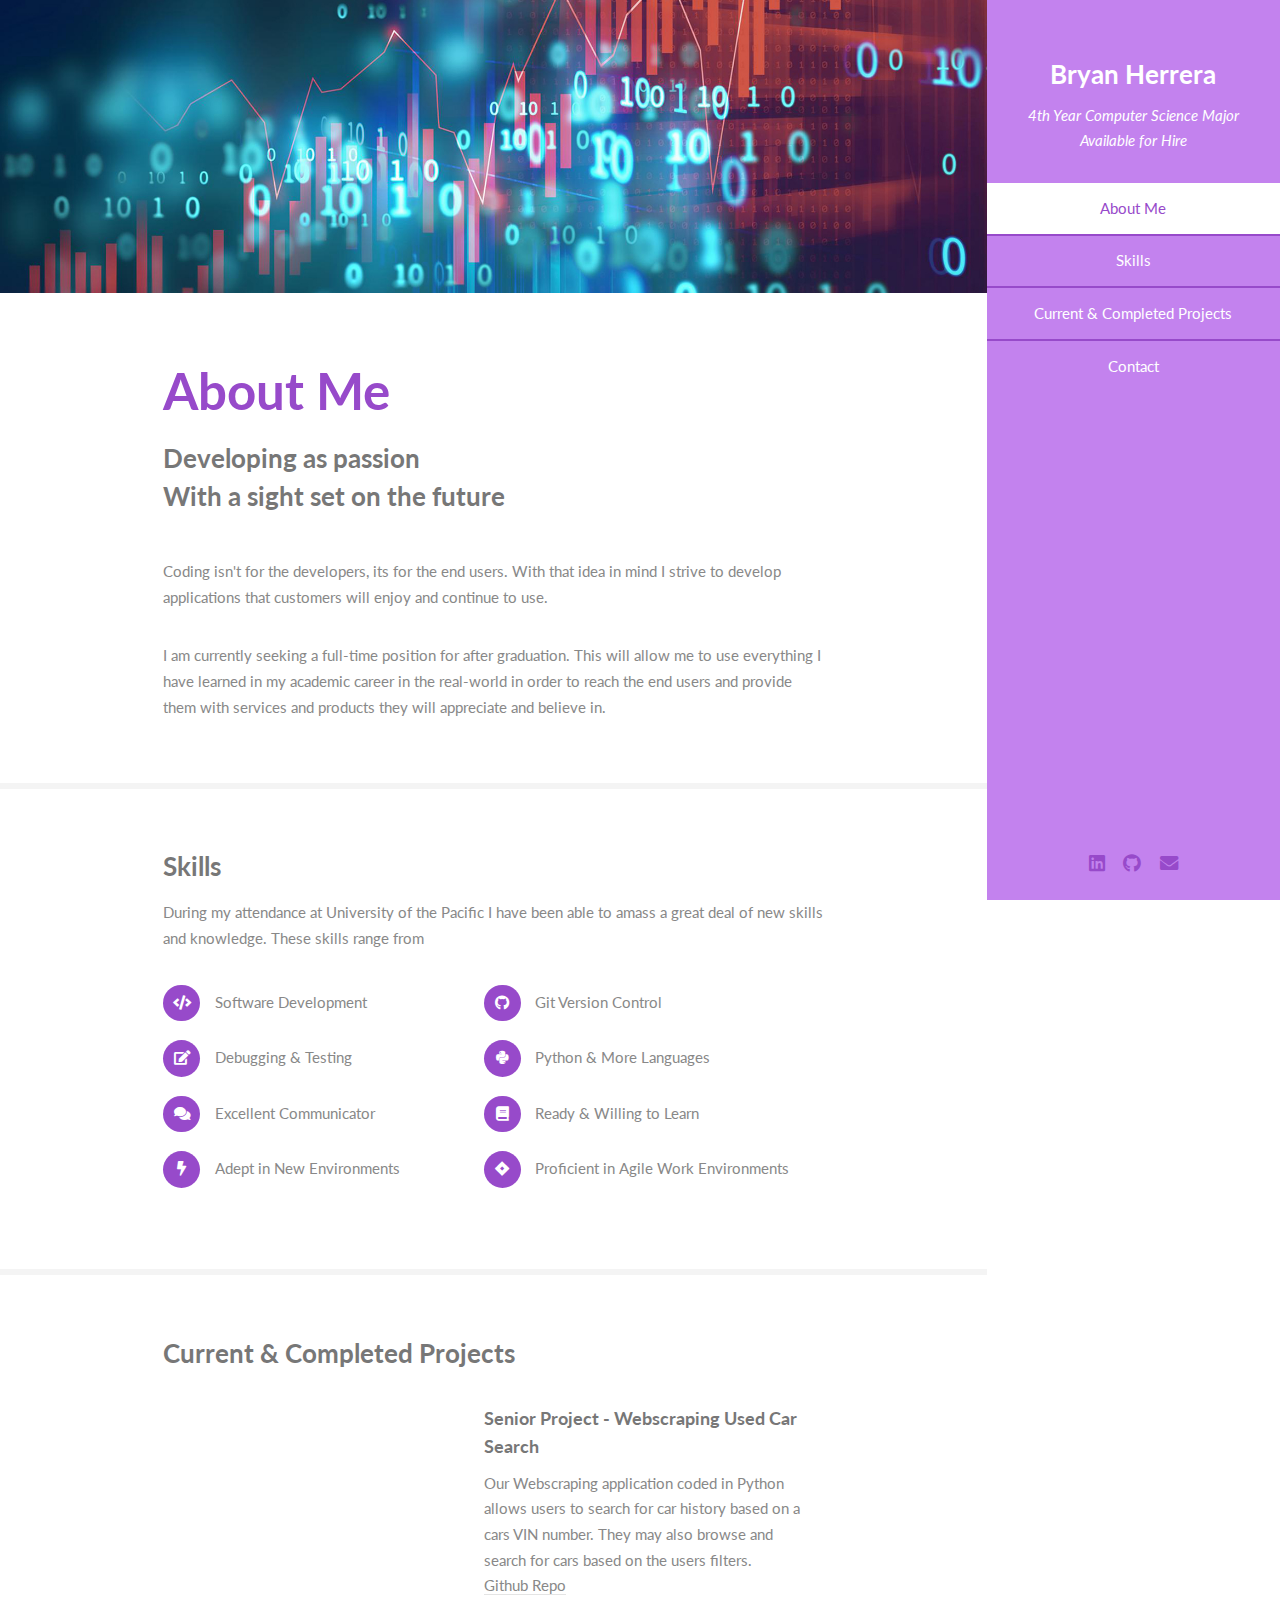
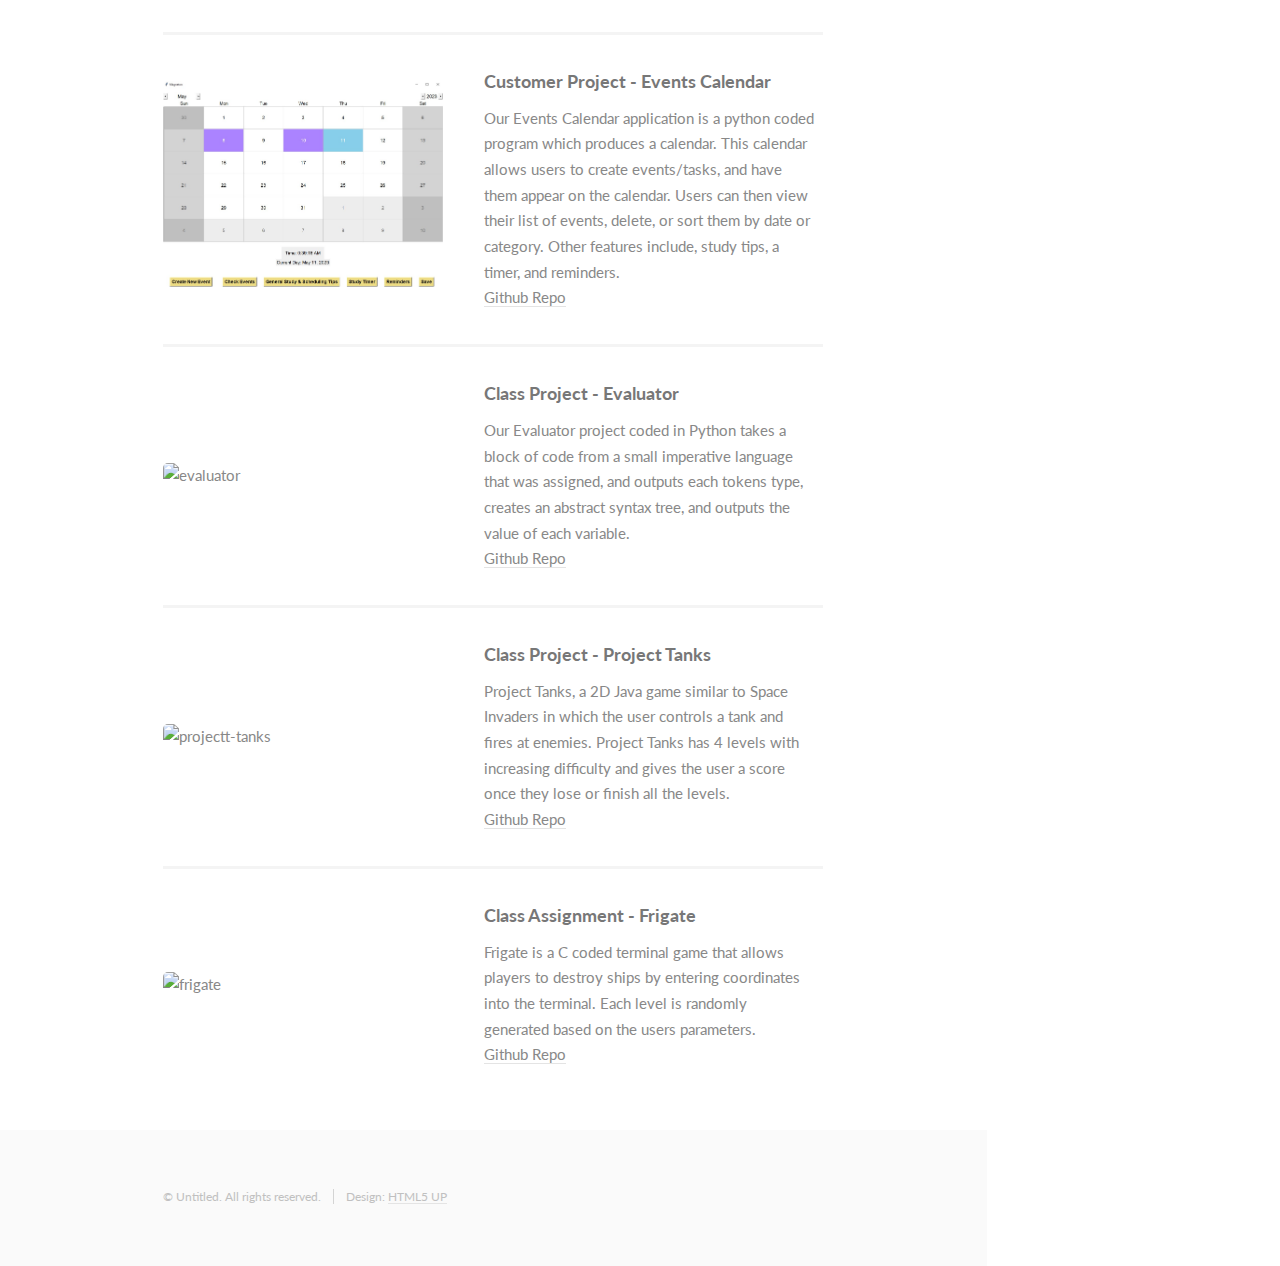
==== commit b1fab18e: "added new project to webpage" ====
--- a/index.html
+++ b/index.html
@@ -93,11 +93,22 @@
 										<article>
 											<a href="#" class="image"><img src="senior-project-spring-2023-web-scraping/images/main-screen.jpg" alt="" /></a>
 											<div class="inner">
-												<h4>Senior Project - Webscraping (Ongoing)</h4>
+												<h4>Senior Project - Webscraping Used Car Search</h4>
 												<p>Our Webscraping application coded in Python allows users to search for car history based on a cars VIN number. They may
 													also browse and search for cars based on the users filters.
 												</br>
-												<a href="https://github.com/BryanHerrera19/Portfolio/tree/master/senior-project-spring-2023-web-scraping">Github Repo</a></p>
+												<a href="https://github.com/BryanHerrera19/Portfolio-WebScraping">Github Repo</a></p>
+											</div>
+										</article>
+										<article>
+											<a href="#" class="image"><img src="images-projects/customer-project-calendar/Customer Project Main Screen.jpg" alt="" /></a>
+											<div class="inner">
+												<h4>Customer Project - Events Calendar</h4>
+												<p>Our Events Calendar application is a python coded program which produces a calendar. This calendar allows
+													users to create events/tasks, and have them appear on the calendar. Users can then view their list of events,
+													delete, or sort them by date or category. Other features include, study tips, a timer, and reminders.
+												</br>
+												<a href="https://github.com/BryanHerrera19/Portfolio-CustomerCalendar">Github Repo</a></p>
 											</div>
 										</article>
 										<article>
@@ -106,7 +117,7 @@
 												<h4>Class Project - Evaluator</h4>
 												<p>Our Evaluator project coded in Python takes a block of code from a small imperative language that was assigned, and outputs each tokens type,
 													creates an abstract syntax tree, and outputs the value of each variable.</br>
-													<a href="https://github.com/BryanHerrera19/Portfolio/tree/master/COMP_141-Project-Evaluator-main">Github Repo</a></p>
+													<a href="https://github.com/BryanHerrera19/Portfolio-Evaluator">Github Repo</a></p>
 											</div>
 										</article>
 										<article>
@@ -115,7 +126,7 @@
 												<h4>Class Project - Project Tanks</h4>
 												<p>Project Tanks, a 2D Java game similar to Space Invaders in which the user controls a tank and fires at enemies. Project Tanks has 4 levels
 													with increasing difficulty and gives the user a score once they lose or finish all the levels. </br>
-													<a href="https://github.com/BryanHerrera19/Portfolio/tree/master/project-tanks">Github Repo</a></p>
+													<a href="https://github.com/BryanHerrera19/Portfolio-Project_Tanks">Github Repo</a></p>
 											</div>
 										</article>
 										<article>
@@ -125,7 +136,7 @@
 												<p>Frigate is a C coded terminal game that allows players to destroy ships by entering coordinates into the terminal.
 													Each level is randomly generated based on the users parameters.
 												</br>
-													<a href="https://github.com/BryanHerrera19/Portfolio/tree/master/Portfolio-Frigate-main">Github Repo</a></p>
+													<a href="https://github.com/BryanHerrera19/Portfolio-Frigate">Github Repo</a></p>
 											</div>
 										</article>
 									</div>
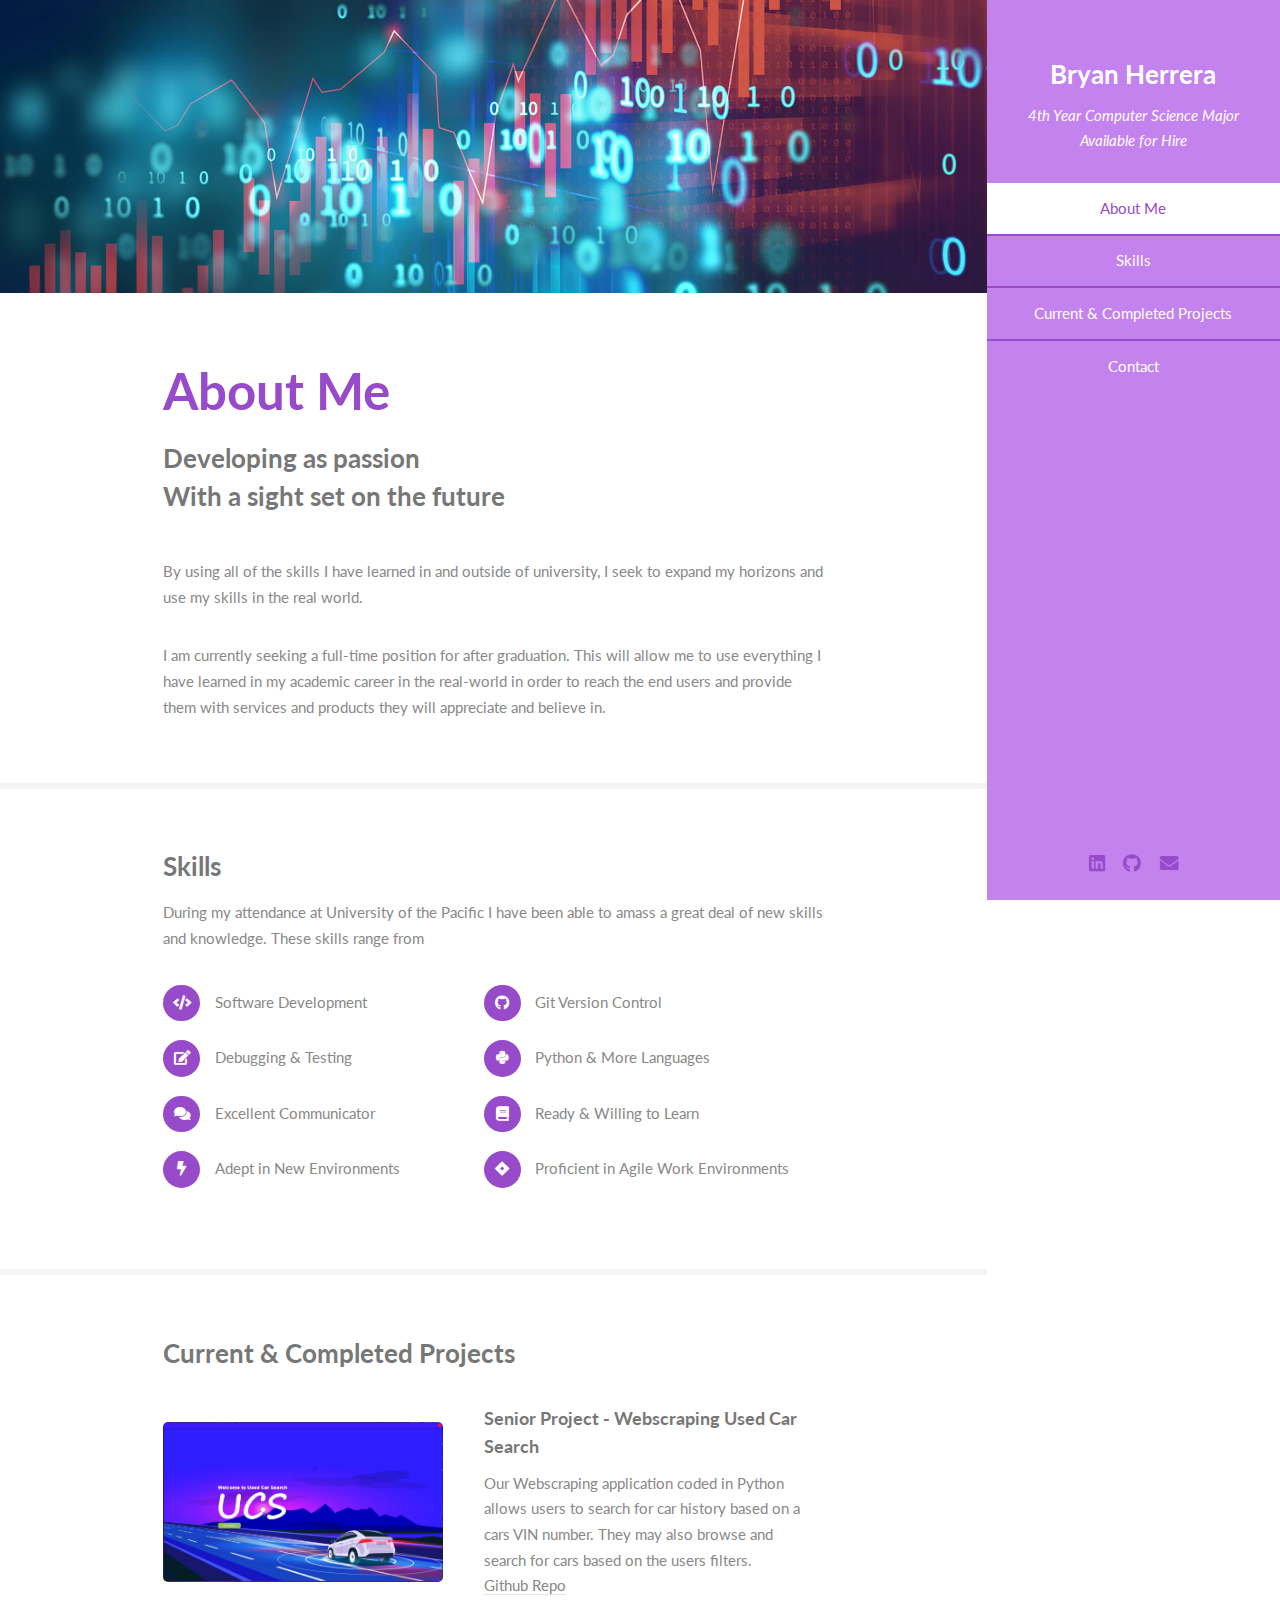
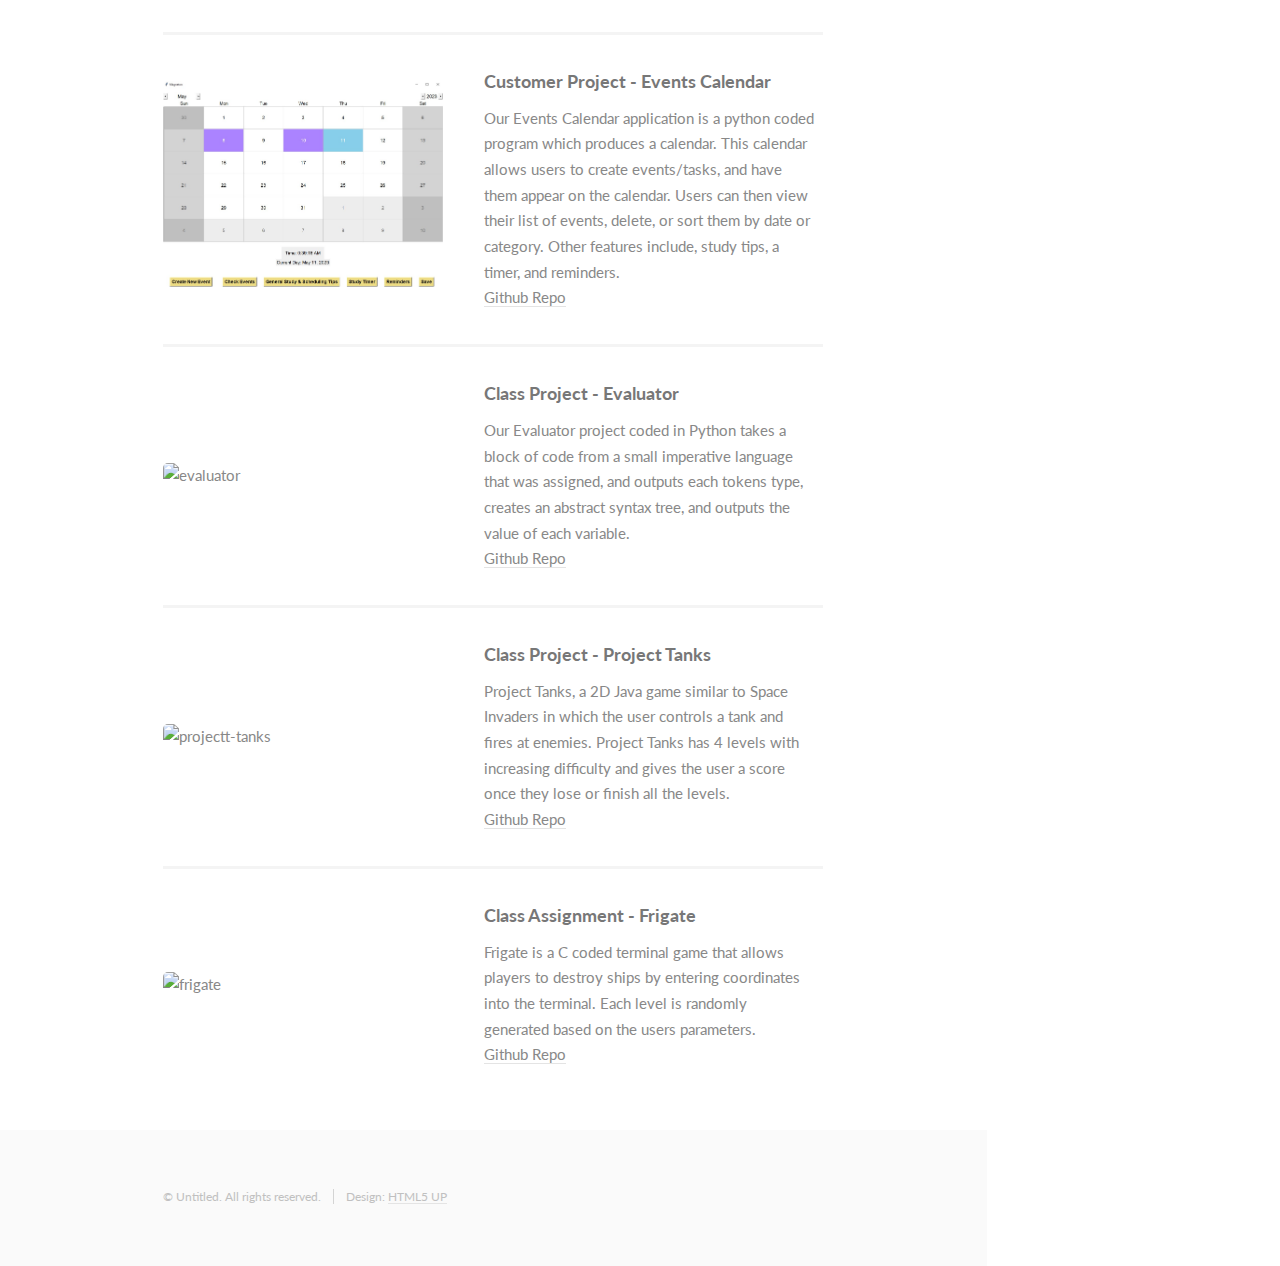
==== commit c40a8e0d: "Merge pull request #1 from BryanHerrera19/main" ====
--- a/index.html
+++ b/index.html
@@ -56,7 +56,7 @@
 										<p>Developing as passion<br />
 											With a sight set on the future</p>
 									</header>
-									<p>Coding isn't for the developers, its for the end users. With that idea in mind I strive to develop applications that customers will enjoy and continue to use.</p>
+									<p>By using all of the skills I have learned in and outside of university, I seek to expand my horizons and use my skills in the real world.</p>
 										
 									<p>I am currently seeking a full-time position for after graduation. This will allow me to use everything I have learned in my academic career in the real-world
 										in order to reach the end users and provide them with services and products they will appreciate and believe in.
@@ -91,7 +91,7 @@
 									<p></p>
 									<div class="features">
 										<article>
-											<a href="#" class="image"><img src="senior-project-spring-2023-web-scraping/images/main-screen.jpg" alt="" /></a>
+											<a href="https://github.com/BryanHerrera19/Portfolio-WebScraping" class="image"><img src="senior-project-spring-2023-web-scraping/images/main-screen.jpg" alt="" /></a>
 											<div class="inner">
 												<h4>Senior Project - Webscraping Used Car Search</h4>
 												<p>Our Webscraping application coded in Python allows users to search for car history based on a cars VIN number. They may
@@ -101,7 +101,7 @@
 											</div>
 										</article>
 										<article>
-											<a href="#" class="image"><img src="images-projects/customer-project-calendar/Customer Project Main Screen.jpg" alt="" /></a>
+											<a href="https://github.com/BryanHerrera19/Portfolio-CustomerCalendar" class="image"><img src="images-projects/customer-project-calendar/Customer Project Main Screen.jpg" alt="" /></a>
 											<div class="inner">
 												<h4>Customer Project - Events Calendar</h4>
 												<p>Our Events Calendar application is a python coded program which produces a calendar. This calendar allows
@@ -112,7 +112,7 @@
 											</div>
 										</article>
 										<article>
-											<a href="#" class="image"><img src="COMP_141-Project-Evaluator-main/Images/AST and output.png" alt="evaluator" /></a>
+											<a href="https://github.com/BryanHerrera19/Portfolio-Evaluator" class="image"><img src="COMP_141-Project-Evaluator-main/Images/AST and output.png" alt="evaluator" /></a>
 											<div class="inner">
 												<h4>Class Project - Evaluator</h4>
 												<p>Our Evaluator project coded in Python takes a block of code from a small imperative language that was assigned, and outputs each tokens type,
@@ -121,7 +121,7 @@
 											</div>
 										</article>
 										<article>
-											<a href="#" class="image"><img src="project-tanks/Project Tanks Applet Snippets/main-menu.PNG" alt="projectt-tanks" /></a>
+											<a href="https://github.com/BryanHerrera19/Portfolio-Project_Tanks" class="image"><img src="project-tanks/Project Tanks Applet Snippets/main-menu.PNG" alt="projectt-tanks" /></a>
 											<div class="inner">
 												<h4>Class Project - Project Tanks</h4>
 												<p>Project Tanks, a 2D Java game similar to Space Invaders in which the user controls a tank and fires at enemies. Project Tanks has 4 levels
@@ -130,7 +130,7 @@
 											</div>
 										</article>
 										<article>
-											<a href="#" class="image"><img src="Portfolio-Frigate-main/Frigate Terminal Snippets/Final Hit.PNG" alt="frigate" /></a>
+											<a href="https://github.com/BryanHerrera19/Portfolio-Frigate" class="image"><img src="Portfolio-Frigate-main/Frigate Terminal Snippets/Final Hit.PNG" alt="frigate" /></a>
 											<div class="inner">
 												<h4>Class Assignment - Frigate</h4>
 												<p>Frigate is a C coded terminal game that allows players to destroy ships by entering coordinates into the terminal.
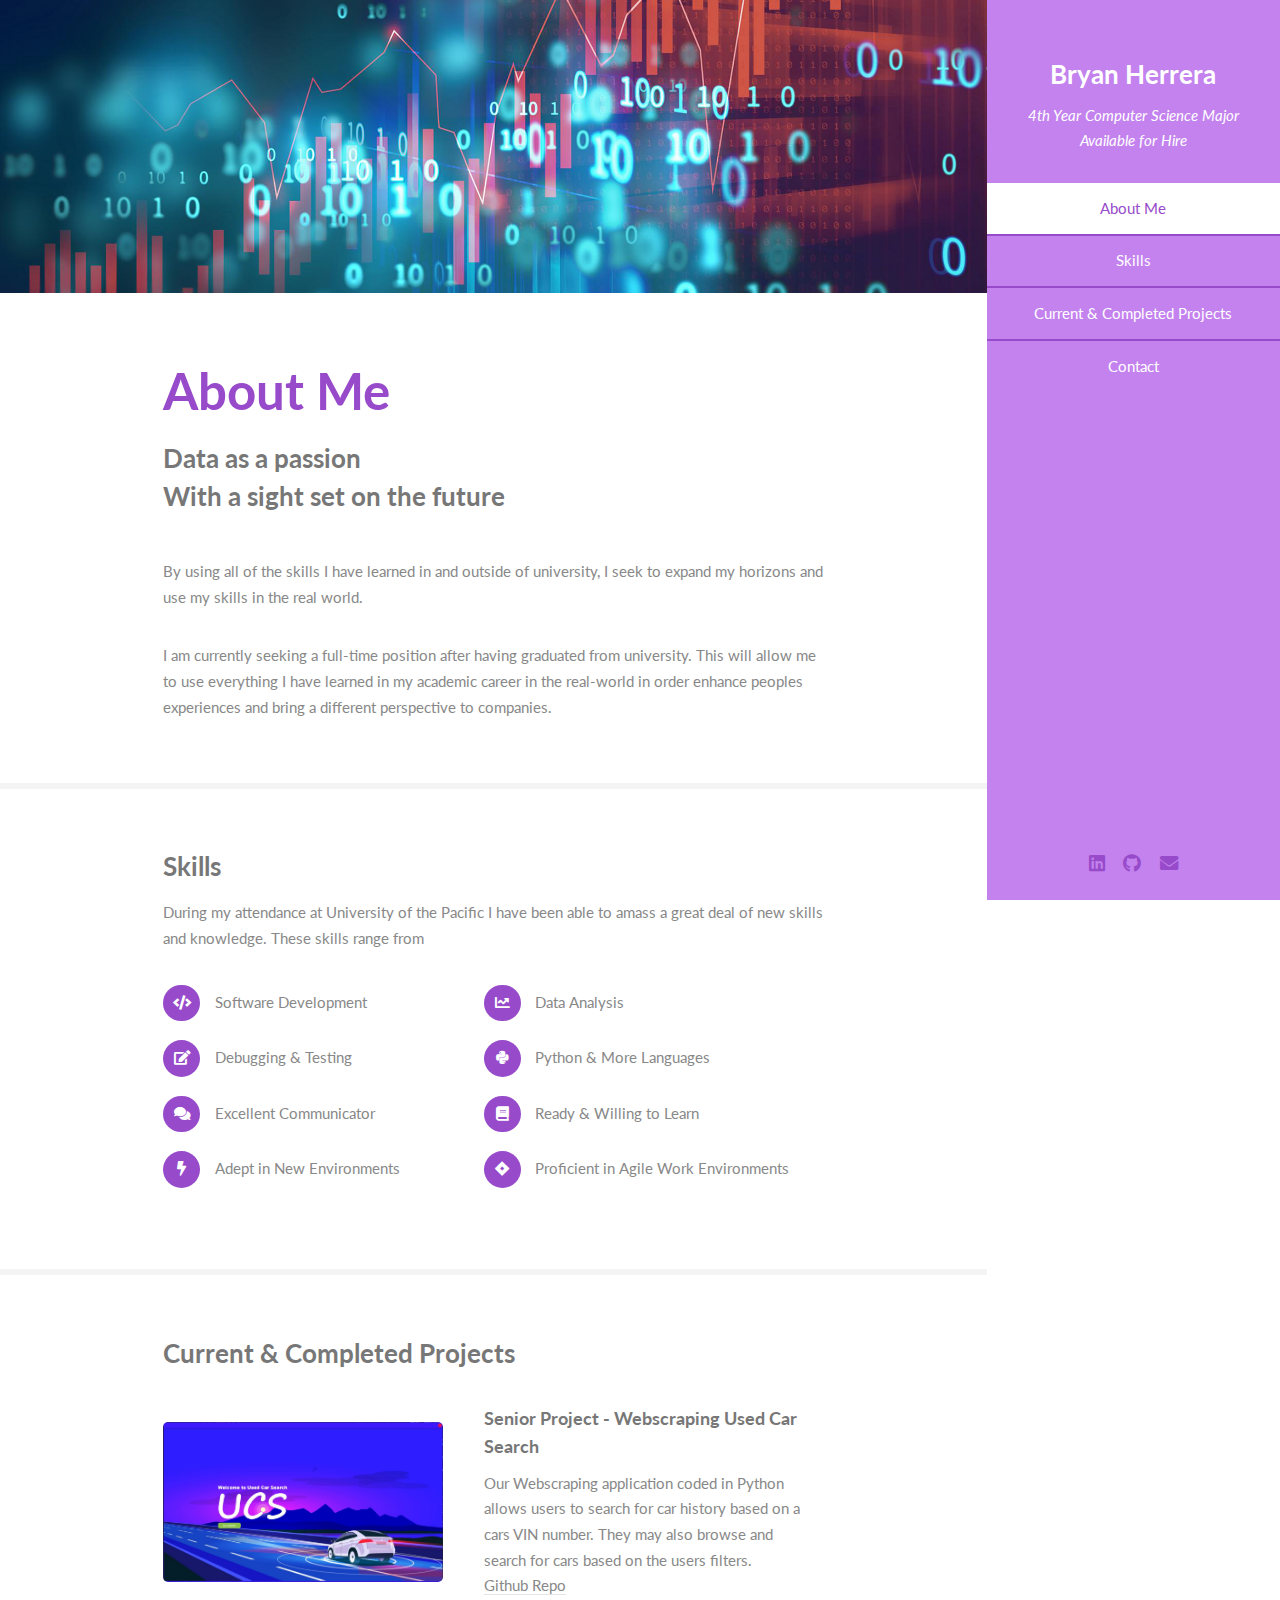
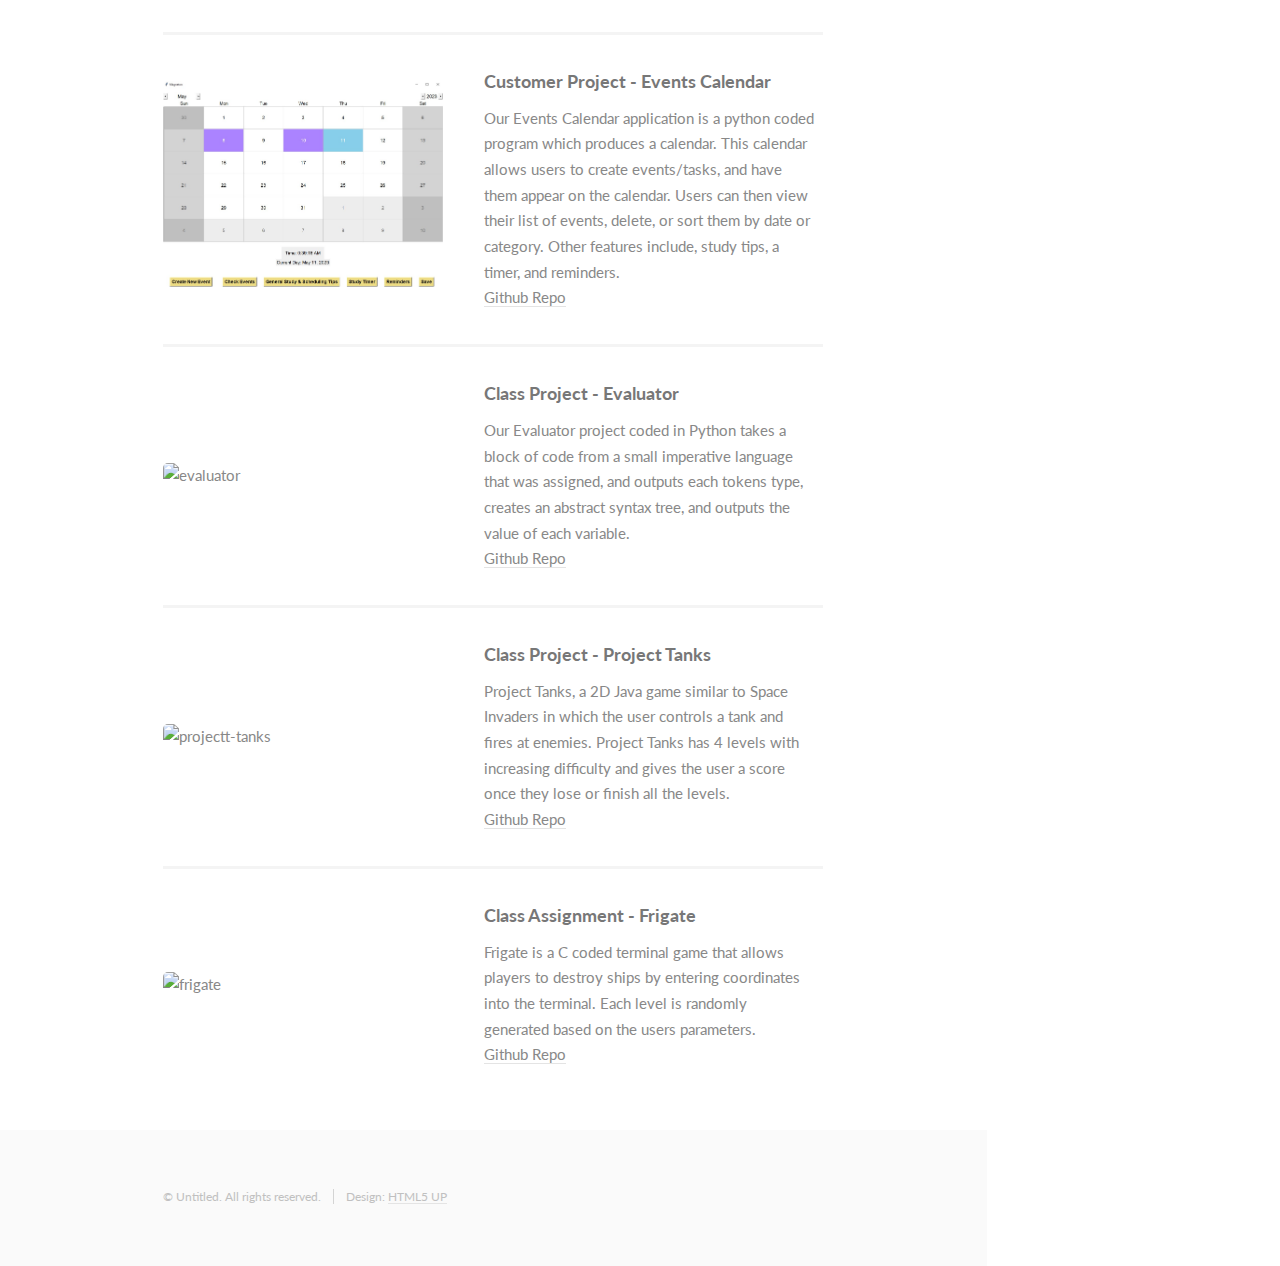
==== commit cdd28cbd: "updated about me and icons" ====
--- a/index.html
+++ b/index.html
@@ -53,13 +53,13 @@
 								<div class="container">
 									<header class="major">
 										<h2>About Me</h2>
-										<p>Developing as passion<br />
+										<p>Data as a passion<br />
 											With a sight set on the future</p>
 									</header>
 									<p>By using all of the skills I have learned in and outside of university, I seek to expand my horizons and use my skills in the real world.</p>
 										
-									<p>I am currently seeking a full-time position for after graduation. This will allow me to use everything I have learned in my academic career in the real-world
-										in order to reach the end users and provide them with services and products they will appreciate and believe in.
+									<p>I am currently seeking a full-time position after having graduated from university. This will allow me to use everything I have learned in my academic career in the real-world
+										in order enhance peoples experiences and bring a different perspective to companies.
 									</p>
 								</div>
 							</section>
@@ -73,7 +73,7 @@
 									</p>
 									<ul class="feature-icons">
 										<li class="icon solid fa-code">Software Development</li>
-										<li class="icon brands fa-github">Git Version Control</li>
+										<li class="icon solid fa-chart-line">Data Analysis</li>
 										<li class="icon solid fa-edit">Debugging & Testing</li>
 										<li class="icon brands fa-python">Python & More Languages</li>
 										<li class="icon solid fa-comments">Excellent Communicator</li>
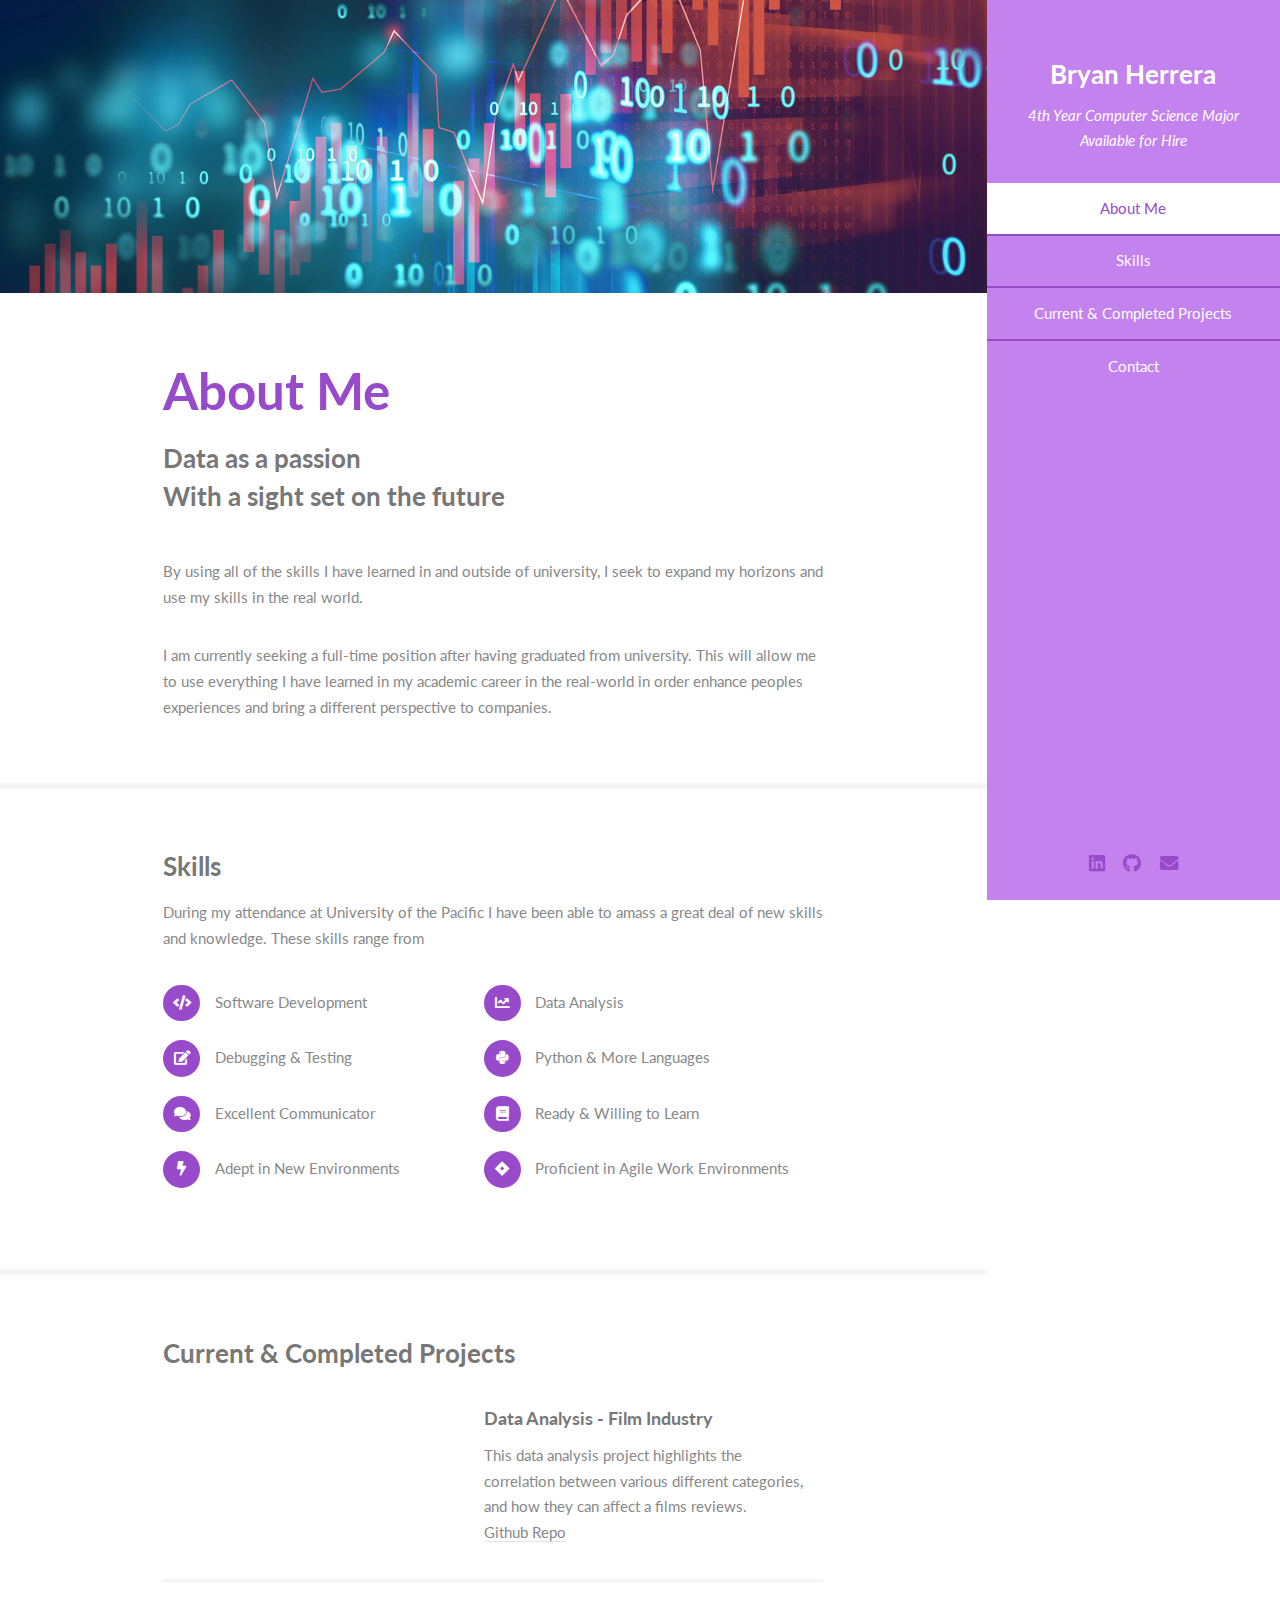
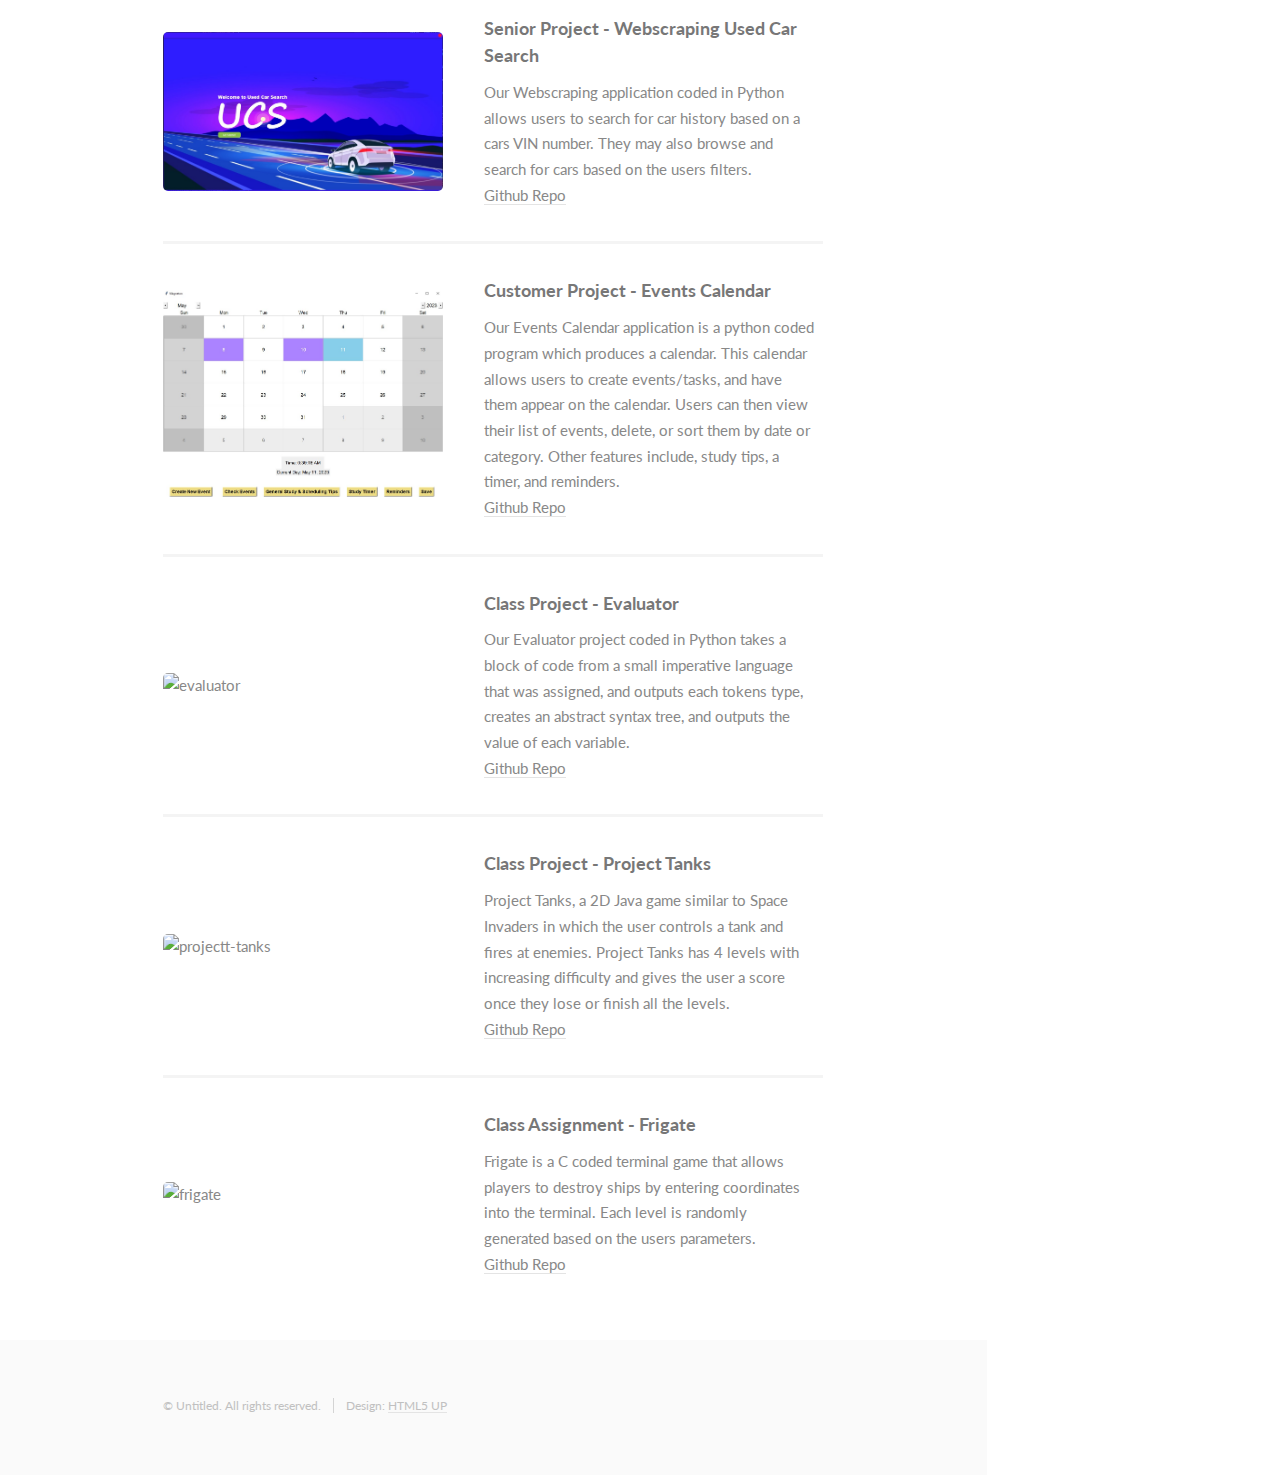
==== commit 6bb8471e: "Merge pull request #4 from BryanHerrera19:main" ====
--- a/index.html
+++ b/index.html
@@ -90,6 +90,16 @@
 									<h3>Current & Completed Projects</h3>
 									<p></p>
 									<div class="features">
+										<article>
+											<a href="https://github.com/BryanHerrera19/Portfolio/tree/master/data-analysis-films-industry" class="image"><img src="images-projects/data-analysis-films/PowerBI Dashboard.jpg" alt="" /></a>
+											<div class="inner">
+												<h4>Data Analysis - Film Industry</h4>
+												<p>This data analysis project highlights the correlation between various different categories, and how they
+													can affect a films reviews.
+												</br>
+												<a href="https://github.com/BryanHerrera19/Portfolio/tree/master/data-analysis-films-industry">Github Repo</a></p>
+											</div>
+										</article>
 										<article>
 											<a href="https://github.com/BryanHerrera19/Portfolio-WebScraping" class="image"><img src="senior-project-spring-2023-web-scraping/images/main-screen.jpg" alt="" /></a>
 											<div class="inner">
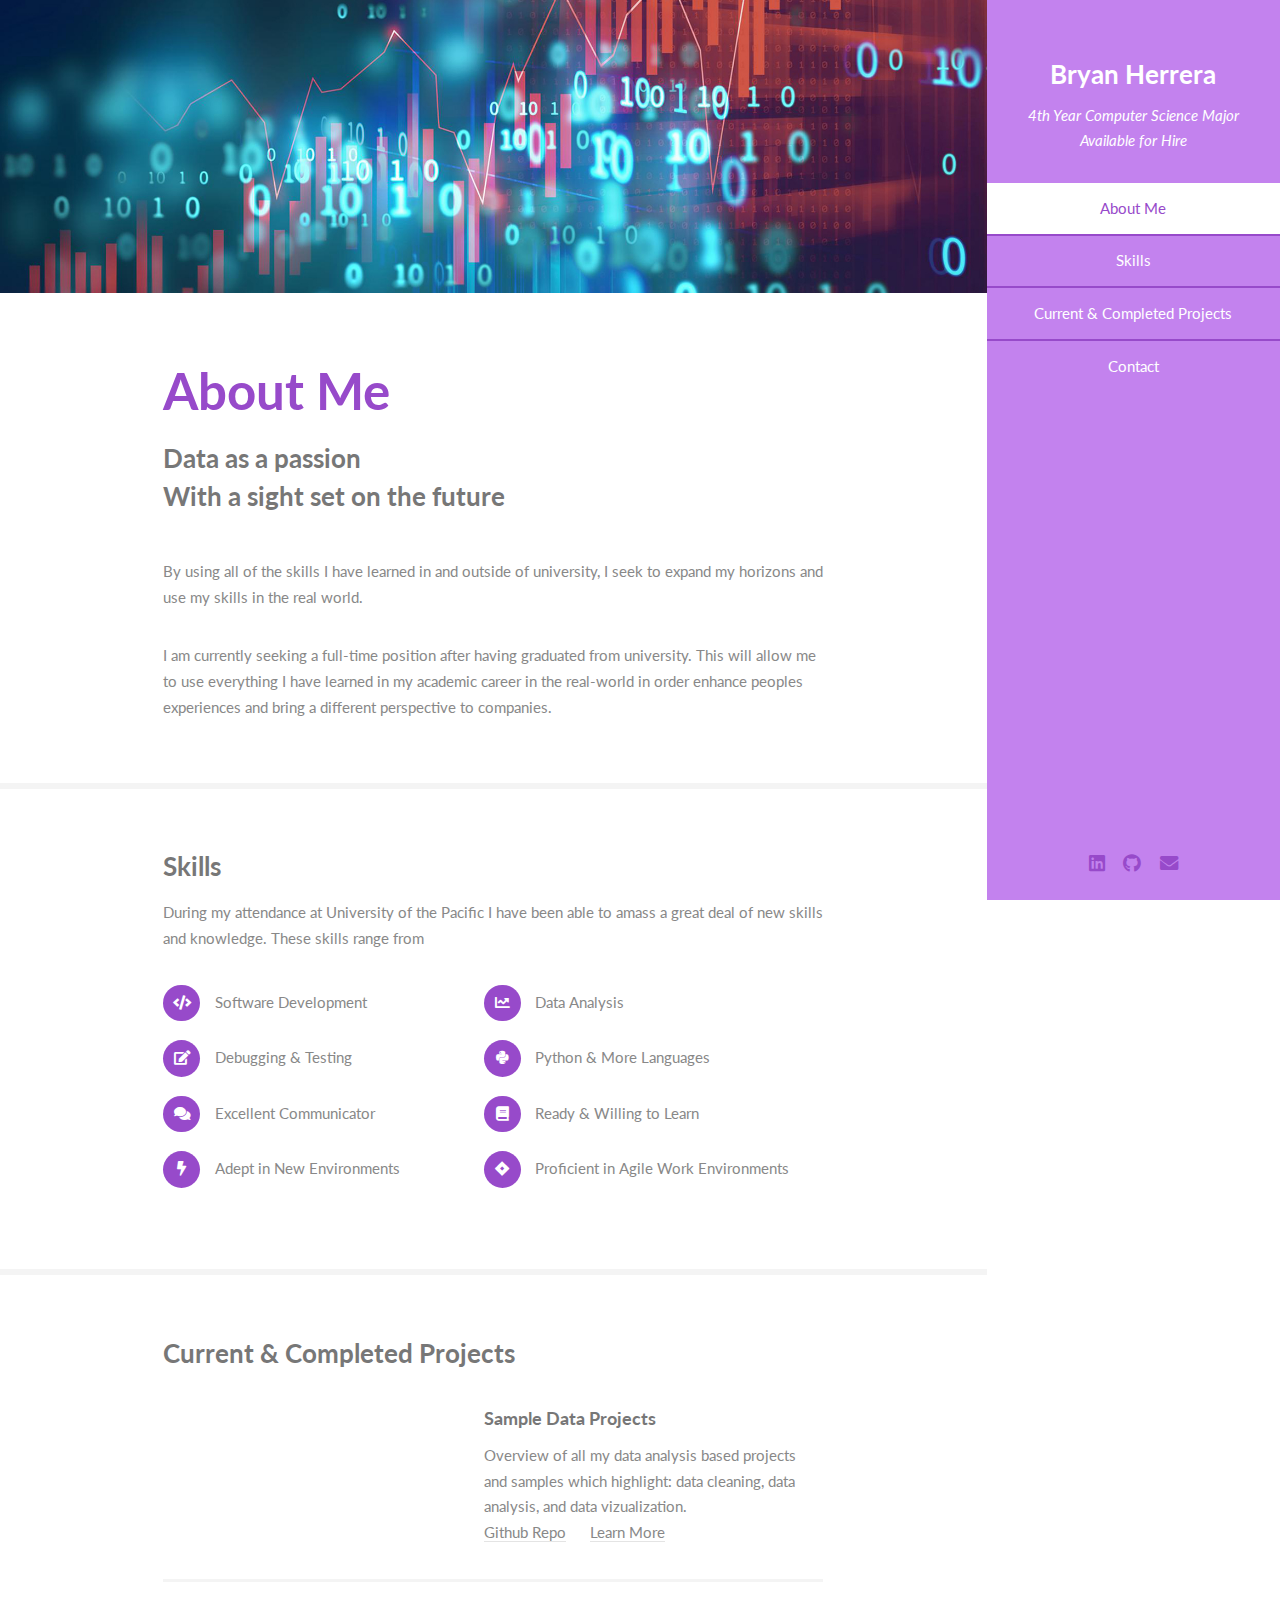
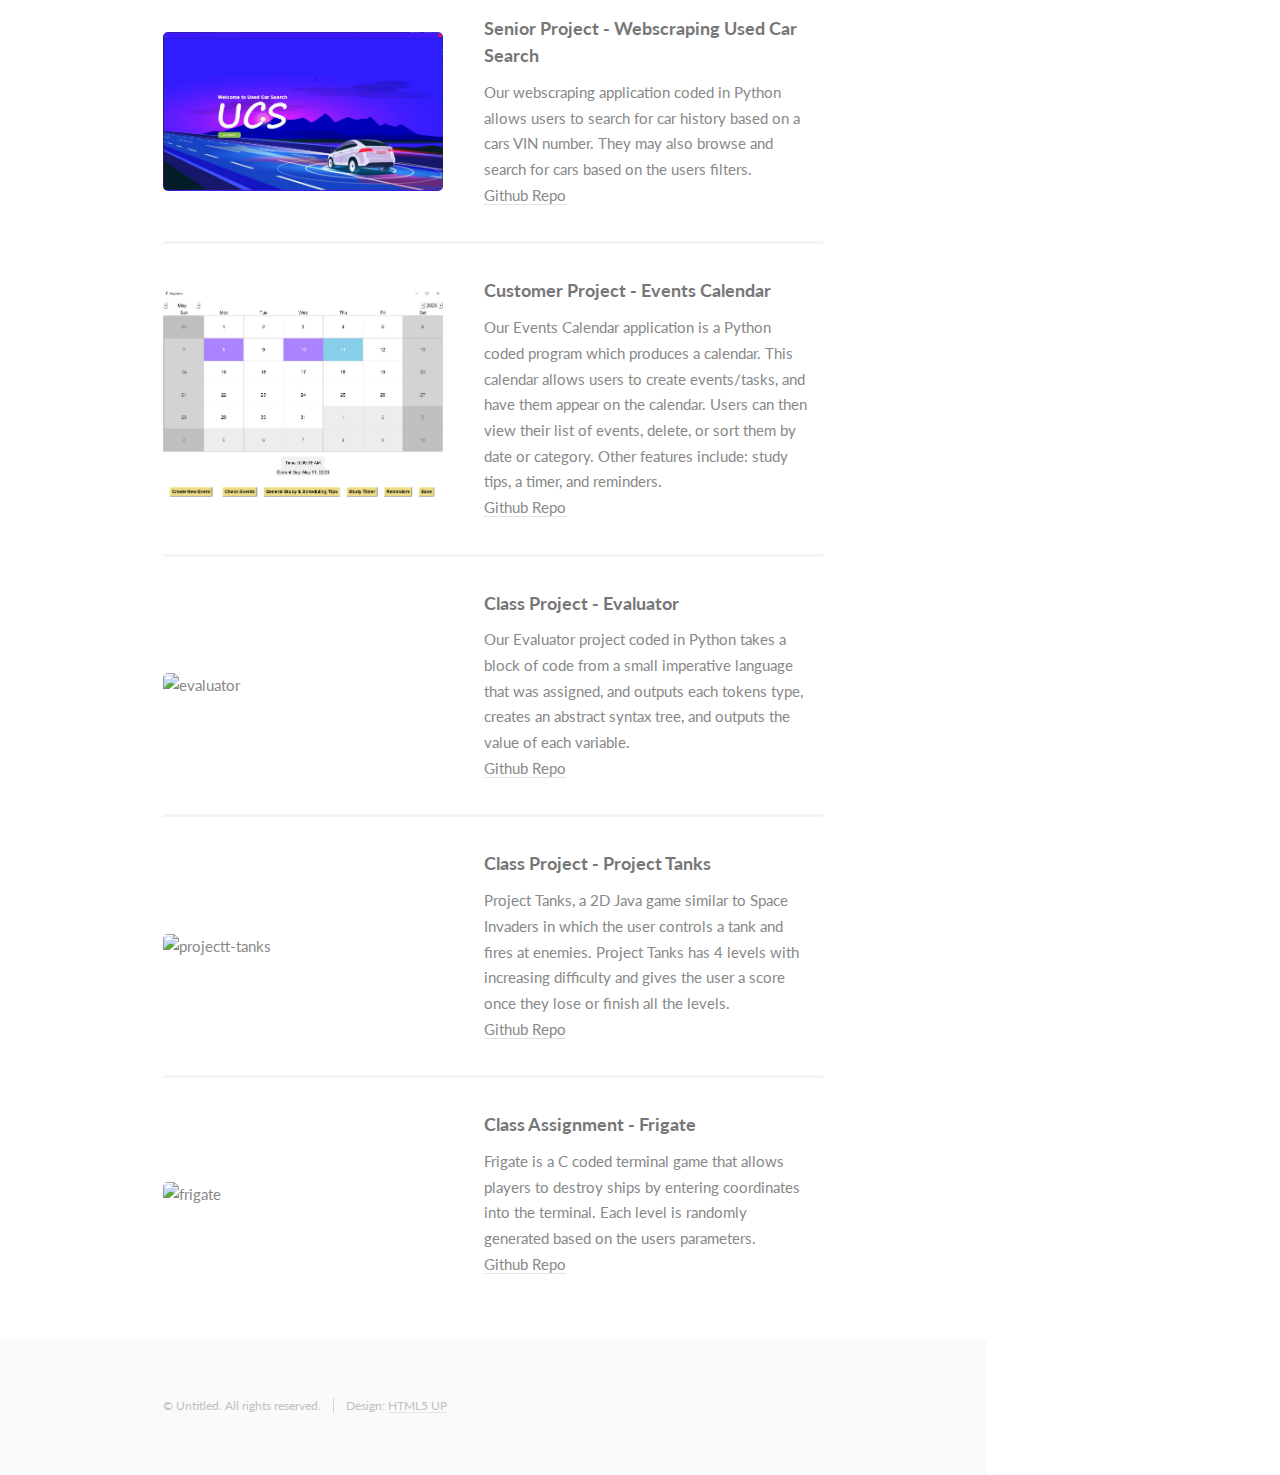
==== commit b2a5fea0: "updated hyperlinks to correct url" ====
--- a/index.html
+++ b/index.html
@@ -18,7 +18,7 @@
 			<section id="header">
 				<header>
 					<span class="image avatar"><img src="images/headshot.jpg" alt="" /></span>
-					<h1 id="logo"><a href="#">Bryan Herrera</a></h1>
+					<h1>Bryan Herrera</h1>
 					<p>4th Year Computer Science Major<br />
 					Available for Hire</p>
 				</header>
@@ -91,20 +91,23 @@
 									<p></p>
 									<div class="features">
 										<article>
-											<a href="https://github.com/BryanHerrera19/Portfolio/tree/master/data-analysis-films-industry" class="image"><img src="images-projects/data-analysis-films/PowerBI Dashboard.jpg" alt="" /></a>
+											<a href="https://github.com/BryanHerrera19/Portfolio/tree/master/data-analyses-portfolio" class="image"><img src="images-projects/data-analysis-films/PowerBI Dashboard.jpg" alt="" /></a>
 											<div class="inner">
-												<h4>Data Analysis - Film Industry</h4>
-												<p>This data analysis project highlights the correlation between various different categories, and how they
-													can affect a films reviews.
+
+												<h4>Sample Data Projects</h4>
+												<p>Overview of all my data analysis based projects and samples which highlight: data cleaning, data analysis, and data vizualization.
 												</br>
-												<a href="https://github.com/BryanHerrera19/Portfolio/tree/master/data-analysis-films-industry">Github Repo</a></p>
+												<a href="https://github.com/BryanHerrera19/Portfolio/tree/master/data-analyses-portfolio">Github Repo</a>
+												&nbsp;&nbsp;&nbsp;&nbsp;
+												<a href="data_projects.html">Learn More</a></p>
+												
 											</div>
 										</article>
 										<article>
 											<a href="https://github.com/BryanHerrera19/Portfolio-WebScraping" class="image"><img src="senior-project-spring-2023-web-scraping/images/main-screen.jpg" alt="" /></a>
 											<div class="inner">
 												<h4>Senior Project - Webscraping Used Car Search</h4>
-												<p>Our Webscraping application coded in Python allows users to search for car history based on a cars VIN number. They may
+												<p>Our webscraping application coded in Python allows users to search for car history based on a cars VIN number. They may
 													also browse and search for cars based on the users filters.
 												</br>
 												<a href="https://github.com/BryanHerrera19/Portfolio-WebScraping">Github Repo</a></p>
@@ -114,9 +117,9 @@
 											<a href="https://github.com/BryanHerrera19/Portfolio-CustomerCalendar" class="image"><img src="images-projects/customer-project-calendar/Customer Project Main Screen.jpg" alt="" /></a>
 											<div class="inner">
 												<h4>Customer Project - Events Calendar</h4>
-												<p>Our Events Calendar application is a python coded program which produces a calendar. This calendar allows
+												<p>Our Events Calendar application is a Python coded program which produces a calendar. This calendar allows
 													users to create events/tasks, and have them appear on the calendar. Users can then view their list of events,
-													delete, or sort them by date or category. Other features include, study tips, a timer, and reminders.
+													delete, or sort them by date or category. Other features include: study tips, a timer, and reminders.
 												</br>
 												<a href="https://github.com/BryanHerrera19/Portfolio-CustomerCalendar">Github Repo</a></p>
 											</div>
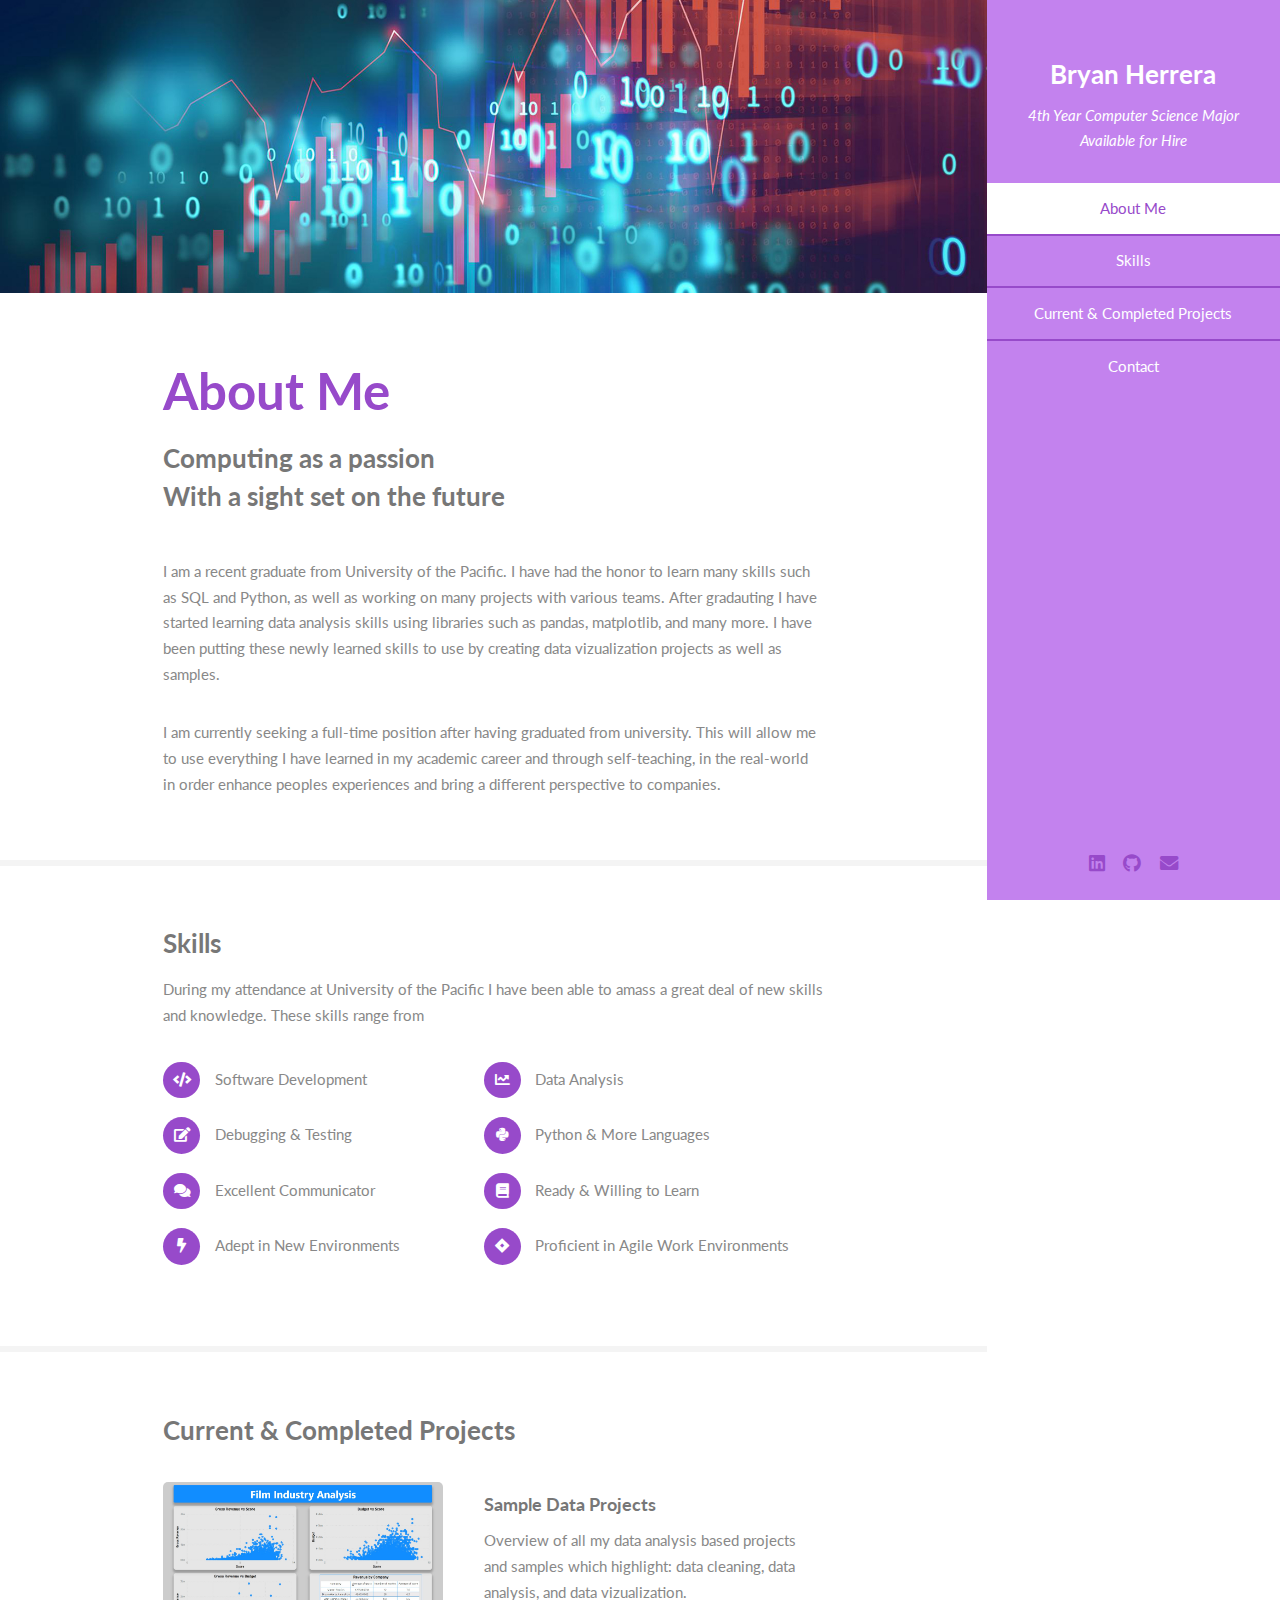
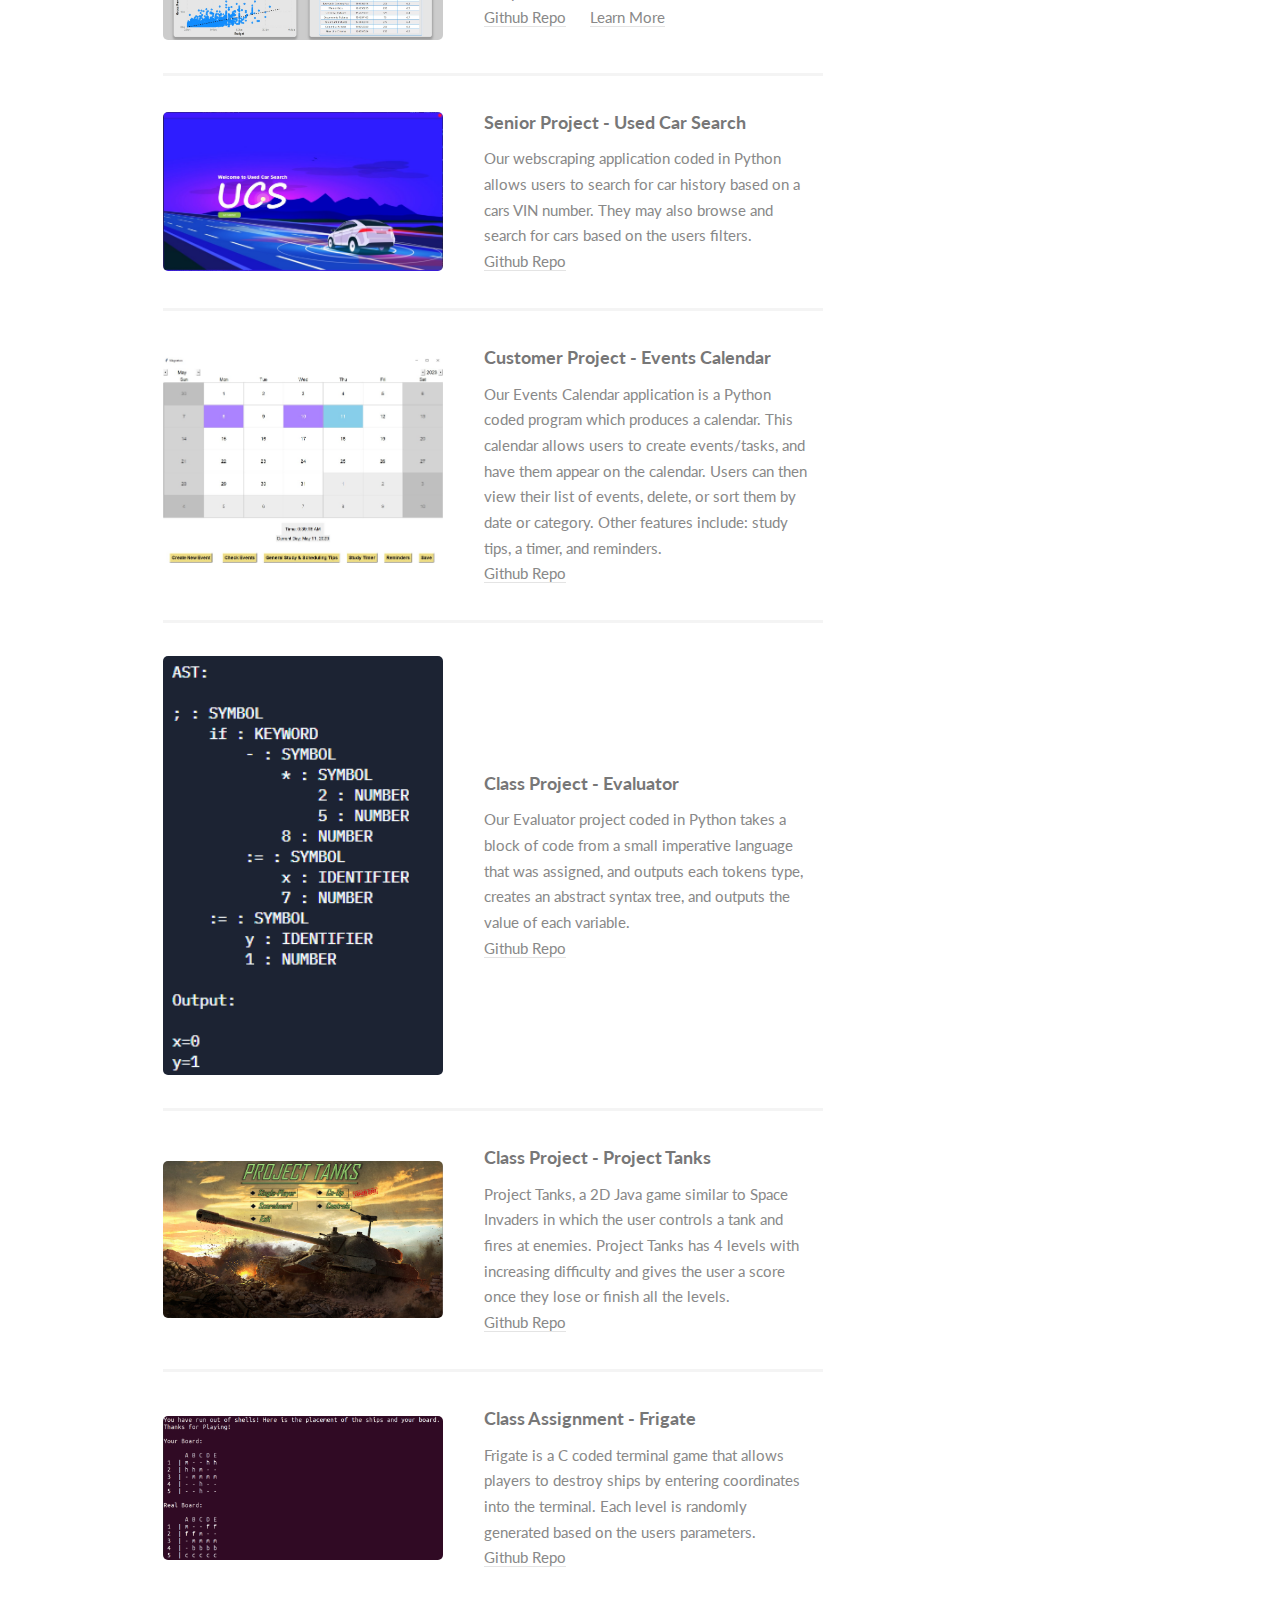
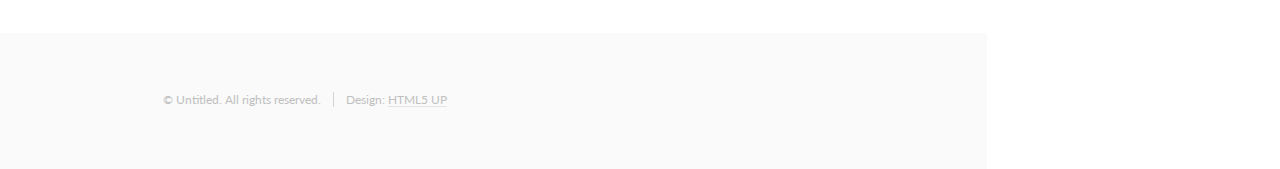
==== commit eec6e560: "deleted old project folder and moved image files" ====
--- a/index.html
+++ b/index.html
@@ -53,13 +53,16 @@
 								<div class="container">
 									<header class="major">
 										<h2>About Me</h2>
-										<p>Data as a passion<br />
+										<p>Computing as a passion<br />
 											With a sight set on the future</p>
 									</header>
-									<p>By using all of the skills I have learned in and outside of university, I seek to expand my horizons and use my skills in the real world.</p>
+									<p>I am a recent graduate from University of the Pacific. I have had the honor to learn many skills such as SQL and Python, as well as 
+										working on many projects with various teams. After gradauting I have started learning data analysis skills using libraries such as pandas,
+										matplotlib, and many more. I have been putting these newly learned skills to use by creating data vizualization projects as well as samples.
+									</p>
 										
-									<p>I am currently seeking a full-time position after having graduated from university. This will allow me to use everything I have learned in my academic career in the real-world
-										in order enhance peoples experiences and bring a different perspective to companies.
+									<p>I am currently seeking a full-time position after having graduated from university. This will allow me to use everything I have learned in my
+										academic career and through self-teaching, in the real-world in order enhance peoples experiences and bring a different perspective to companies.
 									</p>
 								</div>
 							</section>
@@ -91,7 +94,7 @@
 									<p></p>
 									<div class="features">
 										<article>
-											<a href="https://github.com/BryanHerrera19/Portfolio/tree/master/data-analyses-portfolio" class="image"><img src="images-projects/data-analysis-films/PowerBI Dashboard.jpg" alt="" /></a>
+											<a href="https://github.com/BryanHerrera19/Portfolio/tree/master/data-analyses-portfolio" class="image"><img src="data-analyses-portfolio\film_industry_analysis\images\PowerBI_Dashboard.jpg" alt="dashboard" /></a>
 											<div class="inner">
 
 												<h4>Sample Data Projects</h4>
@@ -104,9 +107,9 @@
 											</div>
 										</article>
 										<article>
-											<a href="https://github.com/BryanHerrera19/Portfolio-WebScraping" class="image"><img src="senior-project-spring-2023-web-scraping/images/main-screen.jpg" alt="" /></a>
+											<a href="https://github.com/BryanHerrera19/Portfolio-WebScraping" class="image"><img src="images-projects\senior-project\main-screen.jpg" alt="Used Car Search" /></a>
 											<div class="inner">
-												<h4>Senior Project - Webscraping Used Car Search</h4>
+												<h4>Senior Project - Used Car Search</h4>
 												<p>Our webscraping application coded in Python allows users to search for car history based on a cars VIN number. They may
 													also browse and search for cars based on the users filters.
 												</br>
@@ -114,7 +117,7 @@
 											</div>
 										</article>
 										<article>
-											<a href="https://github.com/BryanHerrera19/Portfolio-CustomerCalendar" class="image"><img src="images-projects/customer-project-calendar/Customer Project Main Screen.jpg" alt="" /></a>
+											<a href="https://github.com/BryanHerrera19/Portfolio-CustomerCalendar" class="image"><img src="images-projects/customer-project-calendar/Customer Project Main Screen.jpg" alt="customer calendar" /></a>
 											<div class="inner">
 												<h4>Customer Project - Events Calendar</h4>
 												<p>Our Events Calendar application is a Python coded program which produces a calendar. This calendar allows
@@ -125,7 +128,7 @@
 											</div>
 										</article>
 										<article>
-											<a href="https://github.com/BryanHerrera19/Portfolio-Evaluator" class="image"><img src="COMP_141-Project-Evaluator-main/Images/AST and output.png" alt="evaluator" /></a>
+											<a href="https://github.com/BryanHerrera19/Portfolio-Evaluator" class="image"><img src="images-projects\evaluator-project\AST and output.png" alt="evaluator" /></a>
 											<div class="inner">
 												<h4>Class Project - Evaluator</h4>
 												<p>Our Evaluator project coded in Python takes a block of code from a small imperative language that was assigned, and outputs each tokens type,
@@ -134,7 +137,7 @@
 											</div>
 										</article>
 										<article>
-											<a href="https://github.com/BryanHerrera19/Portfolio-Project_Tanks" class="image"><img src="project-tanks/Project Tanks Applet Snippets/main-menu.PNG" alt="projectt-tanks" /></a>
+											<a href="https://github.com/BryanHerrera19/Portfolio-Project_Tanks" class="image"><img src="images-projects\project-tanks\main-menu.PNG" alt="project-tanks" /></a>
 											<div class="inner">
 												<h4>Class Project - Project Tanks</h4>
 												<p>Project Tanks, a 2D Java game similar to Space Invaders in which the user controls a tank and fires at enemies. Project Tanks has 4 levels
@@ -143,7 +146,7 @@
 											</div>
 										</article>
 										<article>
-											<a href="https://github.com/BryanHerrera19/Portfolio-Frigate" class="image"><img src="Portfolio-Frigate-main/Frigate Terminal Snippets/Final Hit.PNG" alt="frigate" /></a>
+											<a href="https://github.com/BryanHerrera19/Portfolio-Frigate" class="image"><img src="images-projects\frigate-project\Final Hit.PNG" alt="frigate" /></a>
 											<div class="inner">
 												<h4>Class Assignment - Frigate</h4>
 												<p>Frigate is a C coded terminal game that allows players to destroy ships by entering coordinates into the terminal.
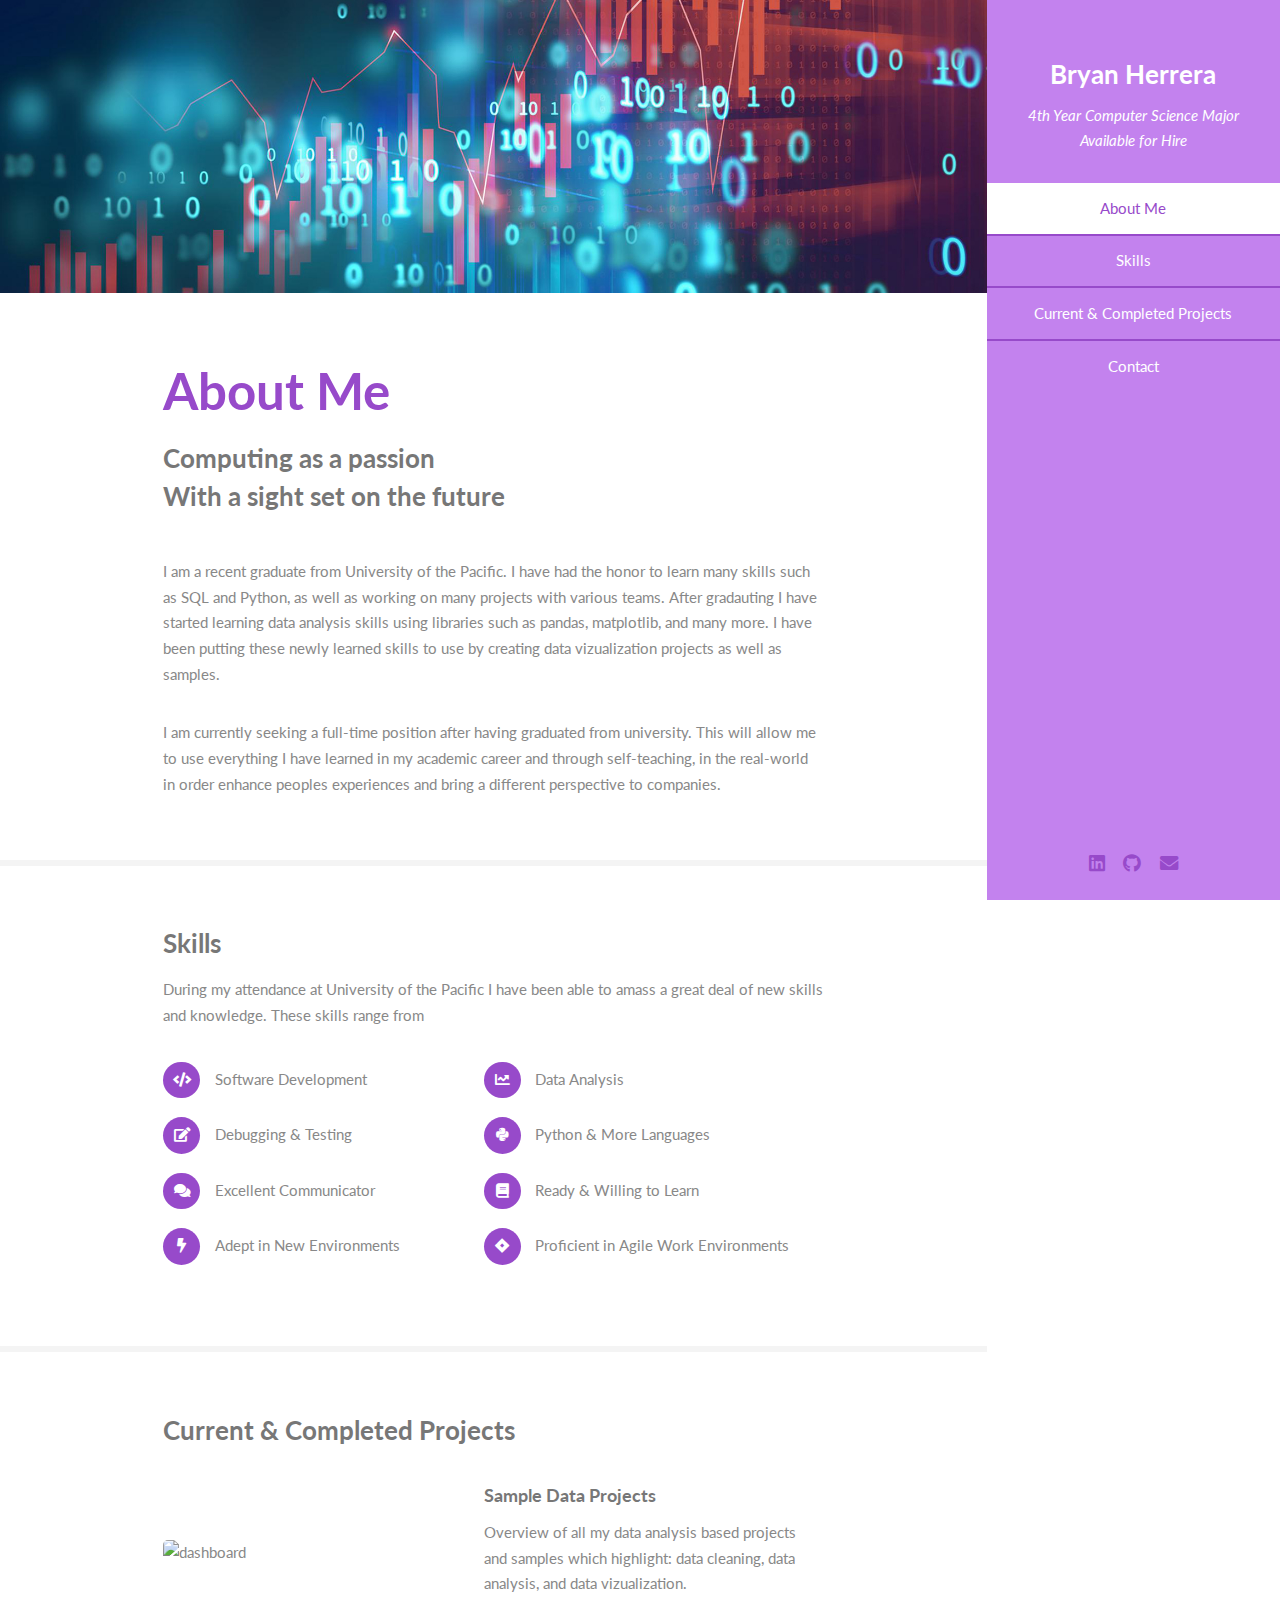
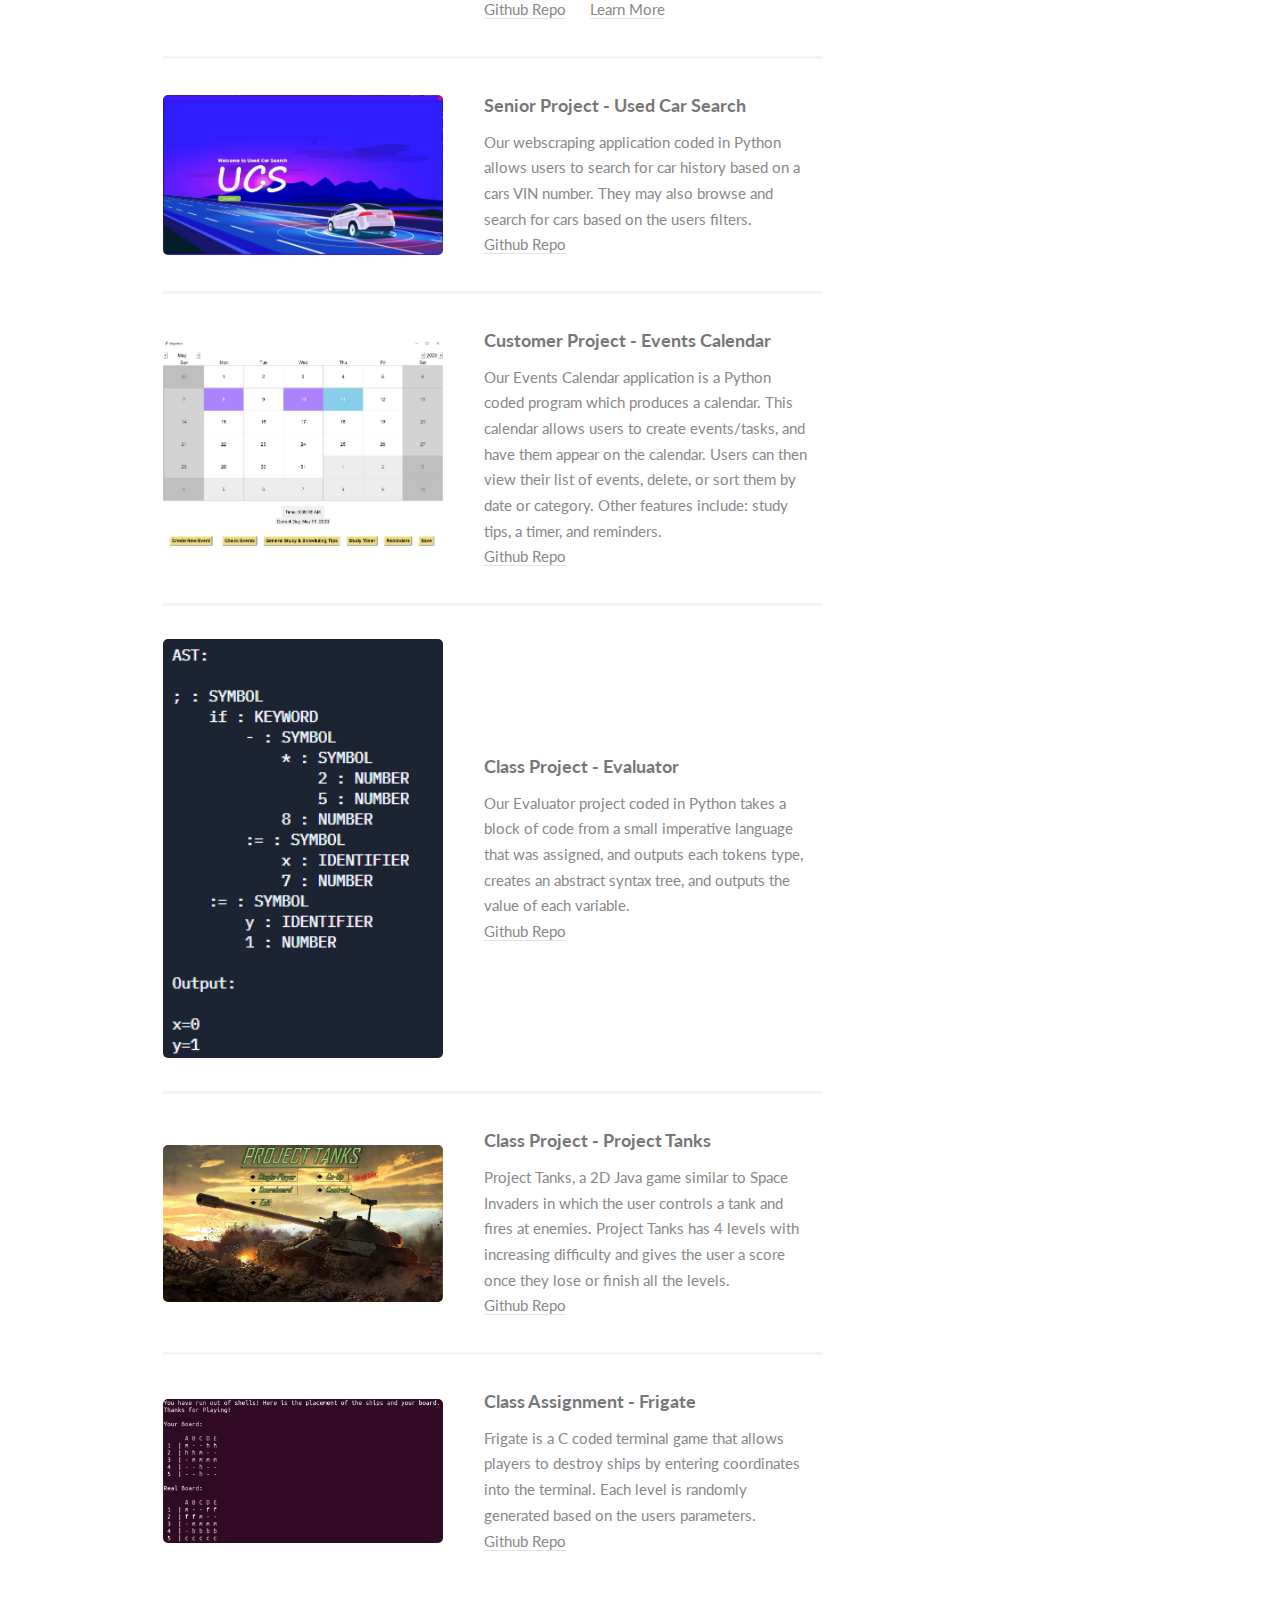
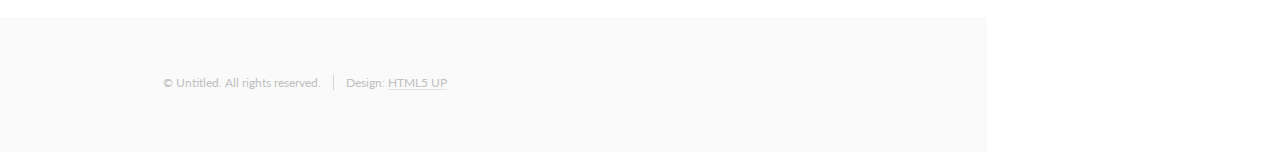
==== commit d6546648: "Added new project to my portfolio" ====
--- a/index.html
+++ b/index.html
@@ -94,7 +94,7 @@
 									<p></p>
 									<div class="features">
 										<article>
-											<a href="https://github.com/BryanHerrera19/Portfolio/tree/master/data-analyses-portfolio" class="image"><img src="data-analyses-portfolio\film_industry_analysis\images\PowerBI_Dashboard.jpg" alt="dashboard" /></a>
+											<a href="https://github.com/BryanHerrera19/Portfolio/tree/master/data-analyses-portfolio" class="image"><img src="data-analyses-portfolio\product_insight\Images\Dashboard_1.jpg" alt="dashboard" /></a>
 											<div class="inner">
 
 												<h4>Sample Data Projects</h4>
